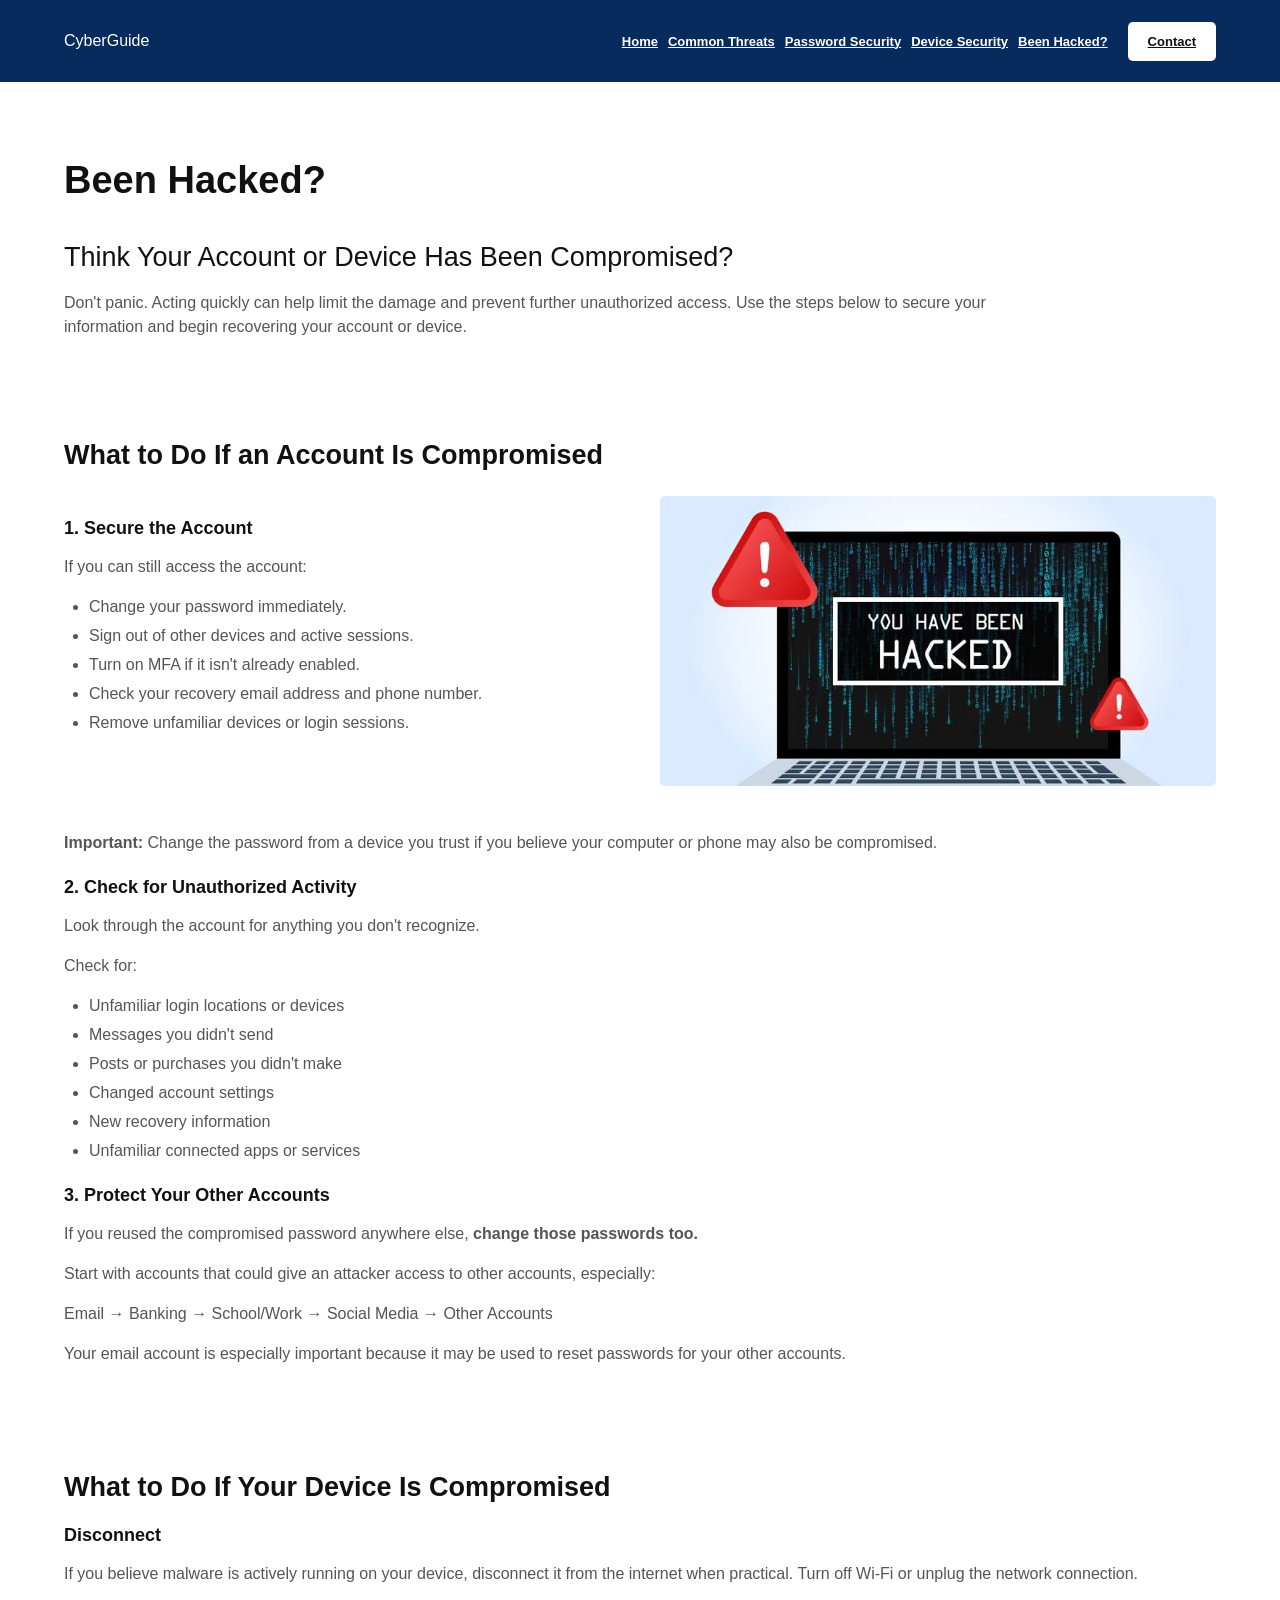
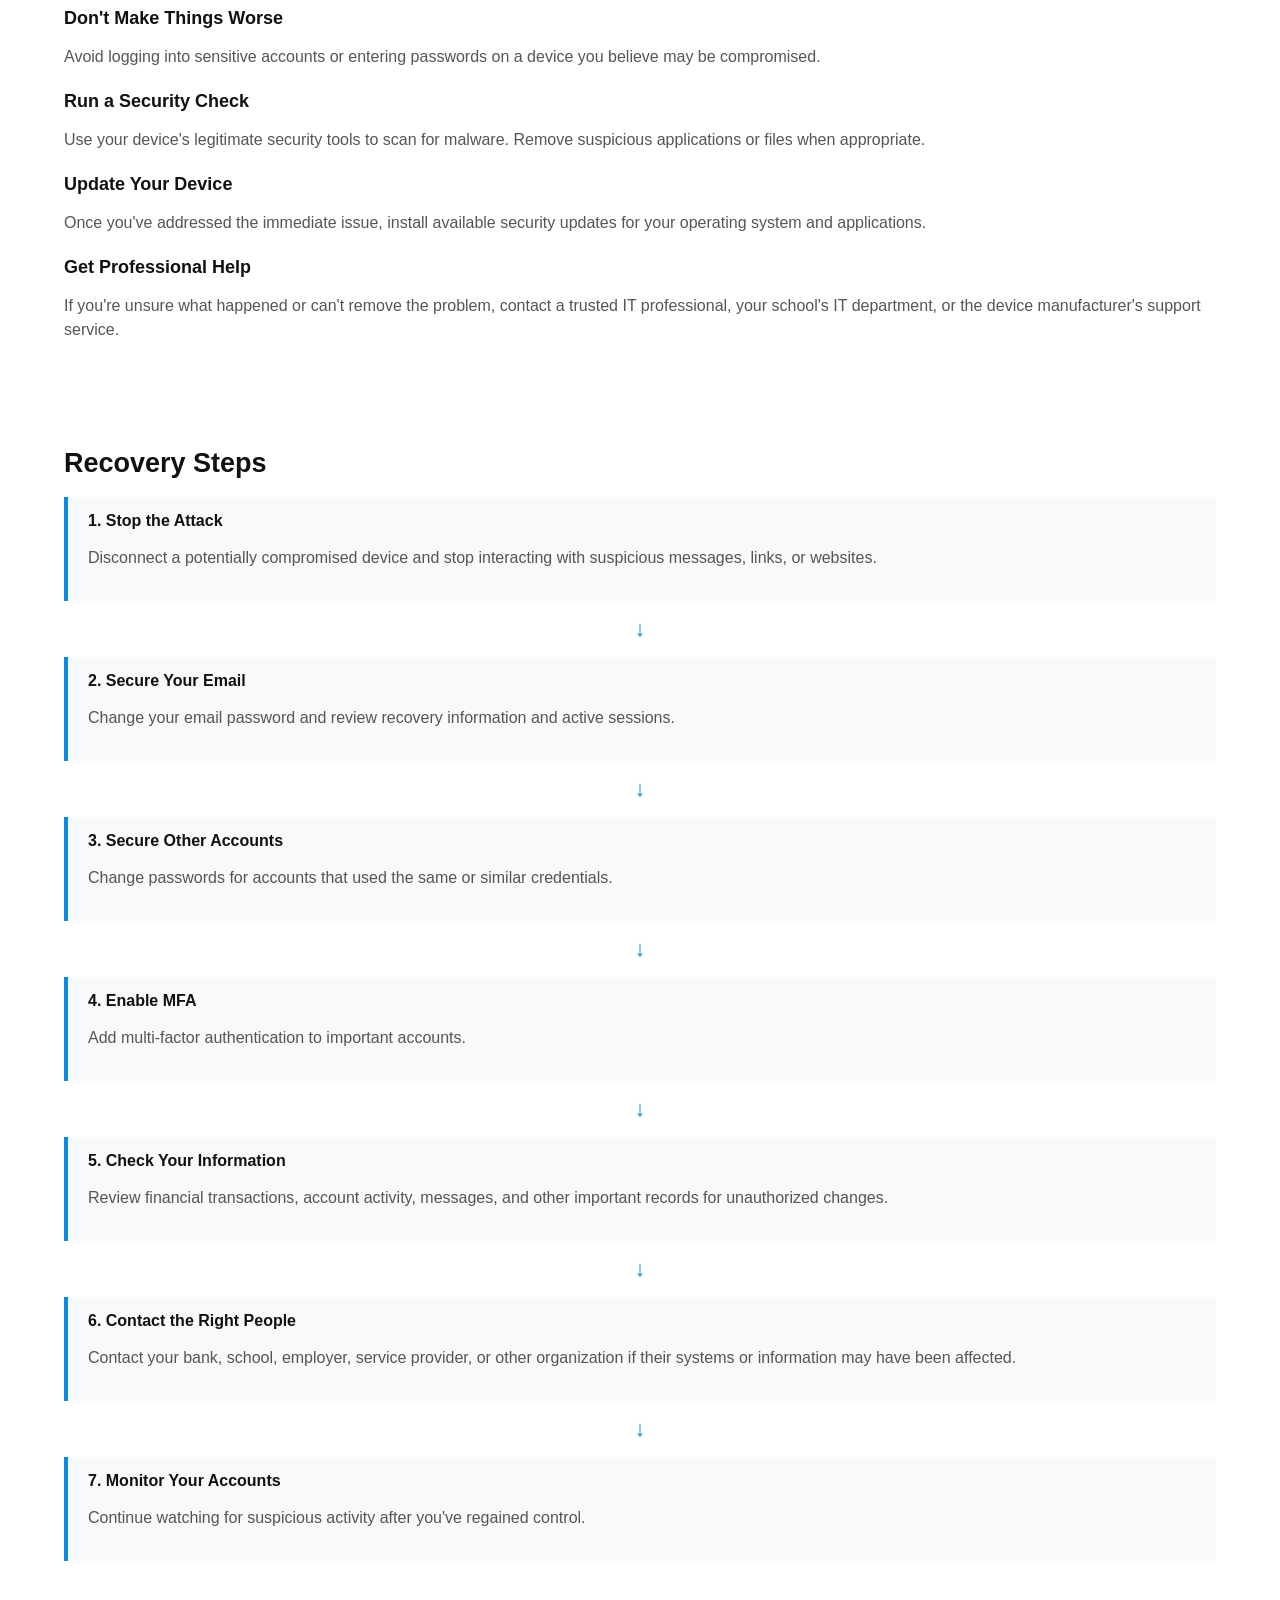
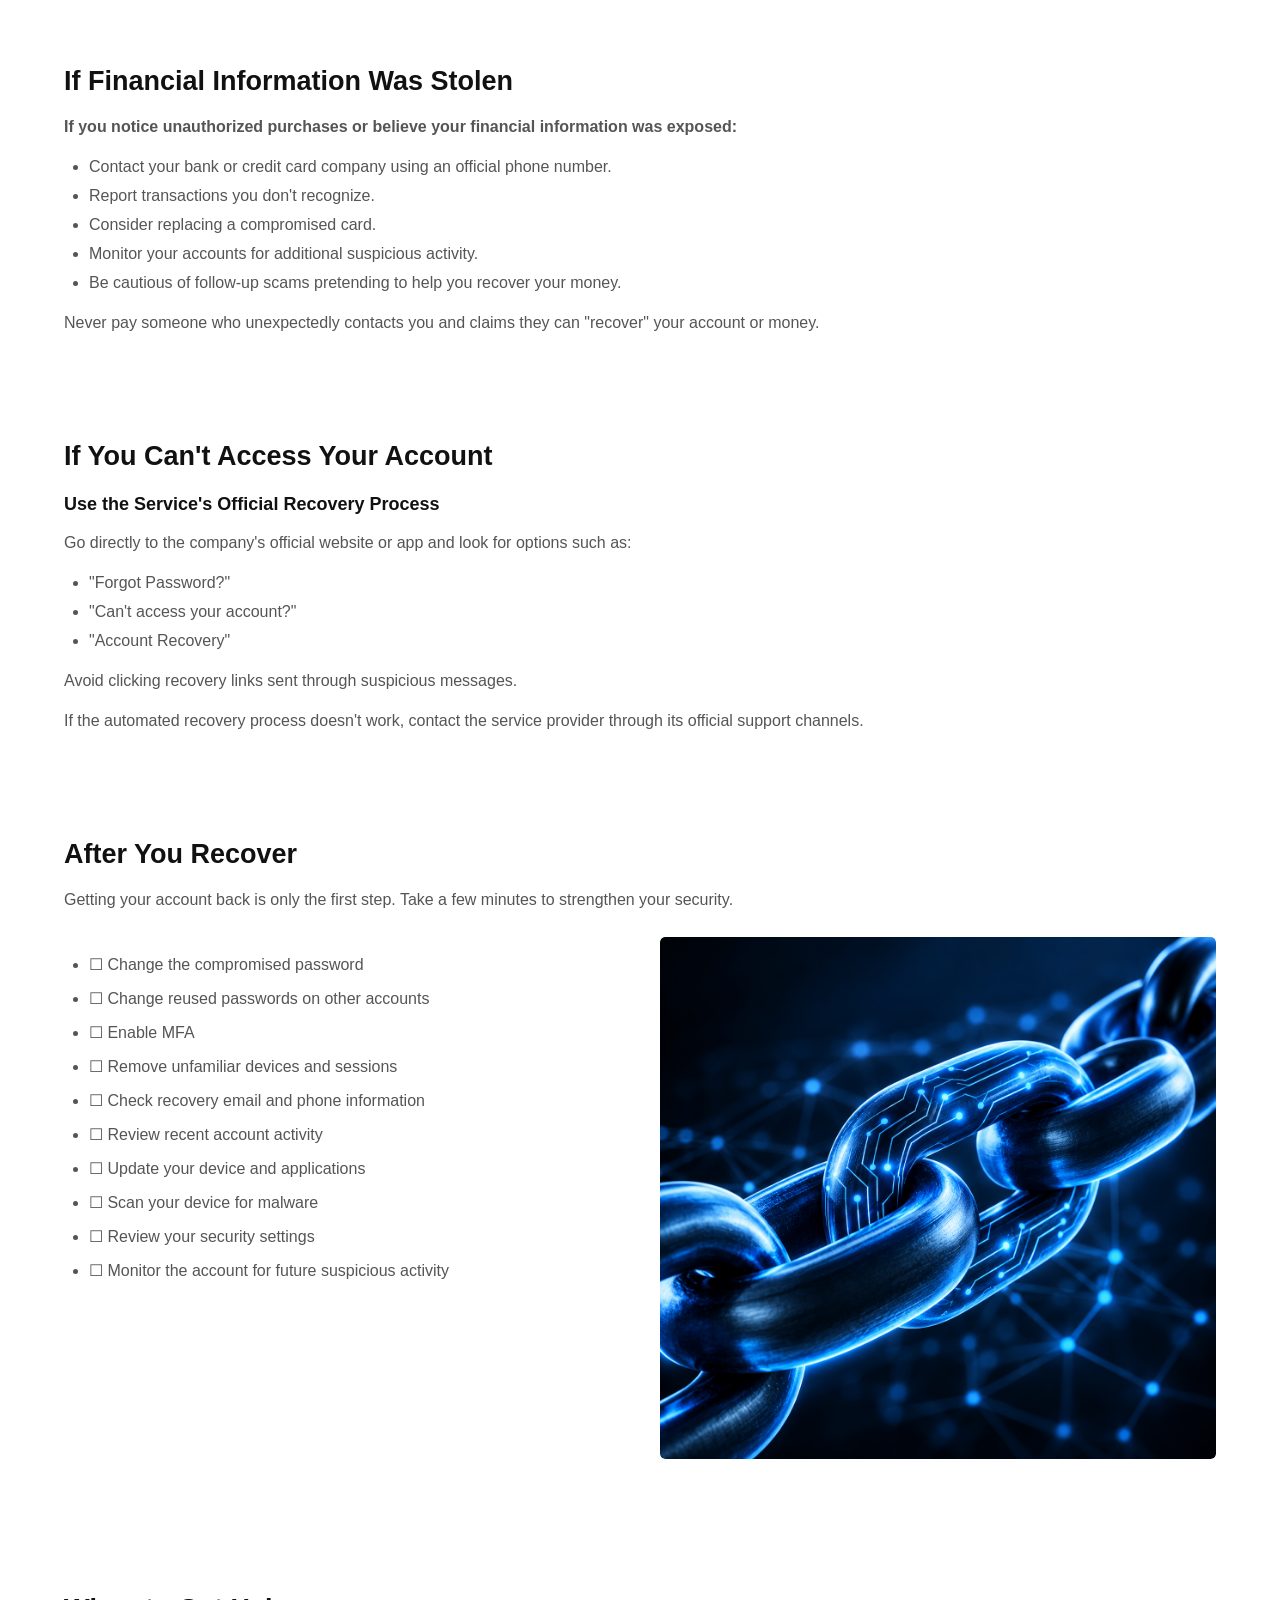
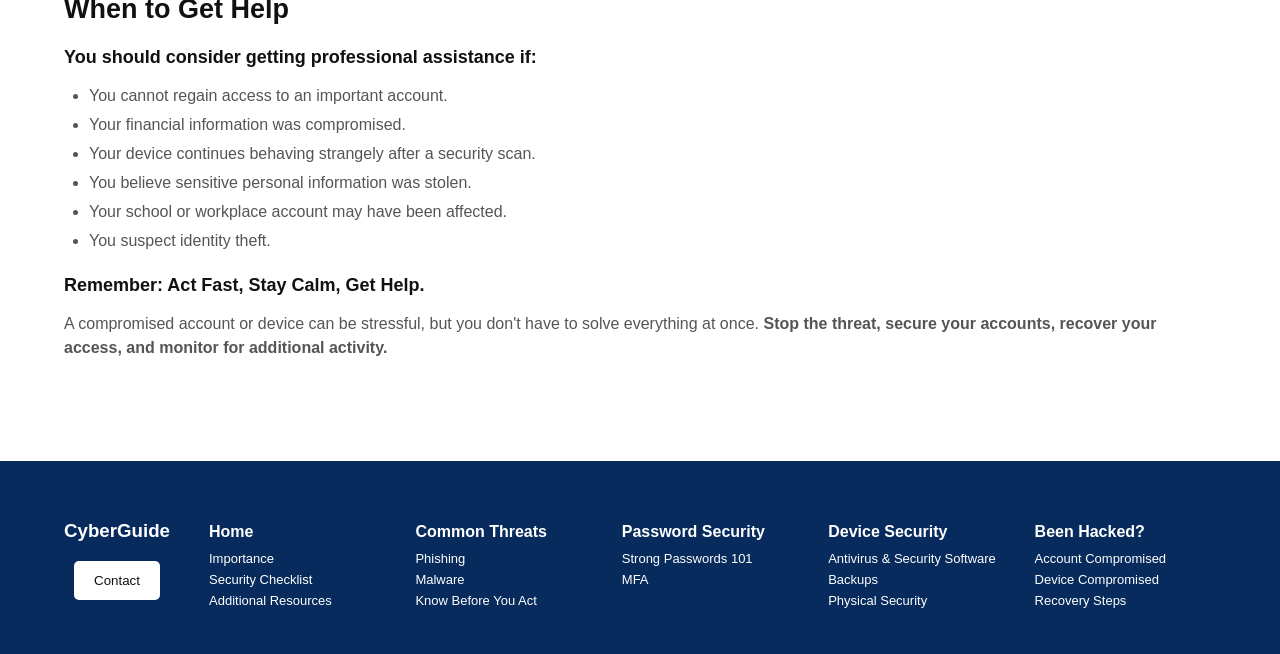
==== been-hacked.html @ 2761c47e "Add files via upload" ====
<!DOCTYPE html>
<html lang="en">

<head>
    <meta charset="UTF-8">
    <meta name="viewport" content="width=device-width, initial-scale=1.0">
    <title>CyberGuide | Been Hacked?</title>

    <!-- EXTERNAL CSS -->
    <link rel="stylesheet" href="styles.css">

    <!-- INTERNAL CSS -->
    <style>
        .importance {
            padding: 20px 5% 50px;
        }

        .importance-intro {
            max-width: 800px;
            line-height: 1.5;
        }
    </style>
</head>

<body>

    <header class="navbar">

        <div class="logo">
            CyberGuide
        </div>

        <nav class="nav-links">
            <a href="index.html">Home</a>
            <a href="common-threats.html">Common Threats</a>
            <a href="password-security.html">Password Security</a>
            <a href="device-security.html">Device Security</a>
            <a href="been-hacked.html">Been Hacked?</a>

            <!-- INLINE CSS -->
            <button class="contact-button"
                    style="font-size: 13px;">
                    <a href="contact.html">Contact</a>
            </button>
        </nav>

    </header>


    <!-- MAIN CONTENT -->
    <main class="content">

        <section class="page-header">

            <h1>Been Hacked?</h1>

            <h2>Think Your Account or Device Has Been Compromised?</h2>

            <p>
                Don't panic. Acting quickly can help limit the damage and
                prevent further unauthorized access. Use the steps below to
                secure your information and begin recovering your account
                or device.
            </p>

        </section>


        <!-- ACCOUNT COMPROMISED -->

        <section class="hack-section">

            <h2>
                What to Do If an Account Is Compromised
            </h2>

            <div class="info-grid">

                <div>

                    <h3>1. Secure the Account</h3>

                    <p>
                        If you can still access the account:
                    </p>

                    <ul>
                        <li>Change your password immediately.</li>
                        <li>Sign out of other devices and active sessions.</li>
                        <li>Turn on MFA if it isn't already enabled.</li>
                        <li>Check your recovery email address and phone number.</li>
                        <li>Remove unfamiliar devices or login sessions.</li>
                    </ul>

                </div>

                <div>
                    <div class="hack-visual">
                        <img
                        src="images/beenhacked.jpeg"
                        alt="You have been hacked"
                        >
                    </div>
                </div>

            </div>

            <p>
                <strong>Important:</strong>
                Change the password from a device you trust if you believe
                your computer or phone may also be compromised.
            </p>


            <h3>2. Check for Unauthorized Activity</h3>

            <p>
                Look through the account for anything you don't recognize.
            </p>

            <p>Check for:</p>

            <ul>
                <li>Unfamiliar login locations or devices</li>
                <li>Messages you didn't send</li>
                <li>Posts or purchases you didn't make</li>
                <li>Changed account settings</li>
                <li>New recovery information</li>
                <li>Unfamiliar connected apps or services</li>
            </ul>


            <h3>3. Protect Your Other Accounts</h3>

            <p>
                If you reused the compromised password anywhere else,
                <strong>change those passwords too.</strong>
            </p>

            <p>
                Start with accounts that could give an attacker access
                to other accounts, especially:
            </p>

            <p>
                Email → Banking → School/Work → Social Media → Other Accounts
            </p>

            <p>
                Your email account is especially important because it
                may be used to reset passwords for your other accounts.
            </p>

        </section>


        <!-- DEVICE COMPROMISED -->

        <section class="hack-section">

            <h2>
                What to Do If Your Device Is Compromised
            </h2>

            <h3>Disconnect</h3>

            <p>
                If you believe malware is actively running on your device,
                disconnect it from the internet when practical. Turn off
                Wi-Fi or unplug the network connection.
            </p>

            <h3>Don't Make Things Worse</h3>

            <p>
                Avoid logging into sensitive accounts or entering passwords
                on a device you believe may be compromised.
            </p>

            <h3>Run a Security Check</h3>

            <p>
                Use your device's legitimate security tools to scan for
                malware. Remove suspicious applications or files when
                appropriate.
            </p>

            <h3>Update Your Device</h3>

            <p>
                Once you've addressed the immediate issue, install
                available security updates for your operating system
                and applications.
            </p>

            <h3>Get Professional Help</h3>

            <p>
                If you're unsure what happened or can't remove the
                problem, contact a trusted IT professional, your school's
                IT department, or the device manufacturer's support service.
            </p>

        </section>


        <!-- RECOVERY -->

        <section class="hack-section">

            <h2>Recovery Steps</h2>

            <div class="recovery-step">
                <strong>1. Stop the Attack</strong>
                <p>
                    Disconnect a potentially compromised device and stop
                    interacting with suspicious messages, links, or websites.
                </p>
            </div>

            <div class="recovery-arrow">↓</div>

            <div class="recovery-step">
                <strong>2. Secure Your Email</strong>
                <p>
                    Change your email password and review recovery
                    information and active sessions.
                </p>
            </div>

            <div class="recovery-arrow">↓</div>

            <div class="recovery-step">
                <strong>3. Secure Other Accounts</strong>
                <p>
                    Change passwords for accounts that used the same
                    or similar credentials.
                </p>
            </div>

            <div class="recovery-arrow">↓</div>

            <div class="recovery-step">
                <strong>4. Enable MFA</strong>
                <p>
                    Add multi-factor authentication to important accounts.
                </p>
            </div>

            <div class="recovery-arrow">↓</div>

            <div class="recovery-step">
                <strong>5. Check Your Information</strong>
                <p>
                    Review financial transactions, account activity,
                    messages, and other important records for unauthorized changes.
                </p>
            </div>

            <div class="recovery-arrow">↓</div>

            <div class="recovery-step">
                <strong>6. Contact the Right People</strong>
                <p>
                    Contact your bank, school, employer, service provider,
                    or other organization if their systems or information
                    may have been affected.
                </p>
            </div>

            <div class="recovery-arrow">↓</div>

            <div class="recovery-step">
                <strong>7. Monitor Your Accounts</strong>
                <p>
                    Continue watching for suspicious activity after
                    you've regained control.
                </p>
            </div>

        </section>


        <!-- FINANCIAL INFORMATION -->

        <section class="hack-section">

            <h2>
                If Financial Information Was Stolen
            </h2>

            <p>
                <strong>
                    If you notice unauthorized purchases or believe
                    your financial information was exposed:
                </strong>
            </p>

            <ul>
                <li>Contact your bank or credit card company using an official phone number.</li>
                <li>Report transactions you don't recognize.</li>
                <li>Consider replacing a compromised card.</li>
                <li>Monitor your accounts for additional suspicious activity.</li>
                <li>Be cautious of follow-up scams pretending to help you recover your money.</li>
            </ul>

            <p>
                Never pay someone who unexpectedly contacts you and claims
                they can "recover" your account or money.
            </p>

        </section>


        <!-- ACCOUNT ACCESS -->

        <section class="hack-section">

            <h2>
                If You Can't Access Your Account
            </h2>

            <h3>Use the Service's Official Recovery Process</h3>

            <p>
                Go directly to the company's official website or app
                and look for options such as:
            </p>

            <ul>
                <li>"Forgot Password?"</li>
                <li>"Can't access your account?"</li>
                <li>"Account Recovery"</li>
            </ul>

            <p>
                Avoid clicking recovery links sent through suspicious messages.
            </p>

            <p>
                If the automated recovery process doesn't work, contact
                the service provider through its official support channels.
            </p>

        </section>


        <!-- AFTER RECOVERY -->

        <section class="hack-section">

            <h2>After You Recover</h2>

            <p>
                Getting your account back is only the first step.
                Take a few minutes to strengthen your security.
            </p>

            <div class="info-grid">

                <div>

                    <ul class="checklist">
                        <li>☐ Change the compromised password</li>
                        <li>☐ Change reused passwords on other accounts</li>
                        <li>☐ Enable MFA</li>
                        <li>☐ Remove unfamiliar devices and sessions</li>
                        <li>☐ Check recovery email and phone information</li>
                        <li>☐ Review recent account activity</li>
                        <li>☐ Update your device and applications</li>
                        <li>☐ Scan your device for malware</li>
                        <li>☐ Review your security settings</li>
                        <li>☐ Monitor the account for future suspicious activity</li>
                    </ul>

                </div>

                <div>

                    <div class="cyber-image">
                        <img
                        src="images/chains.png"
                        alt="You have been hacked"
                        >
                    </div>

                </div>

            </div>

        </section>


        <!-- WHEN TO GET HELP -->

        <section class="hack-section">

            <h2>When to Get Help</h2>

            <h3>
                You should consider getting professional assistance if:
            </h3>

            <ul>
                <li>You cannot regain access to an important account.</li>
                <li>Your financial information was compromised.</li>
                <li>Your device continues behaving strangely after a security scan.</li>
                <li>You believe sensitive personal information was stolen.</li>
                <li>Your school or workplace account may have been affected.</li>
                <li>You suspect identity theft.</li>
            </ul>

            <h3>
                Remember: Act Fast, Stay Calm, Get Help.
            </h3>

            <p>
                A compromised account or device can be stressful, but
                you don't have to solve everything at once.
                <strong>Stop the threat, secure your accounts, recover
                your access, and monitor for additional activity.</strong>
            </p>

        </section>

    </main>


    <!-- FOOTER -->

    <footer>

        <div class="footer-content">

            <div class="footer-column">
                <h3>CyberGuide</h3>

                <button class="contact-button">
                    Contact
                </button>
            </div>


            <div class="footer-column">
                <h4>Home</h4>
                <a href="index.html">Importance</a>
                <a href="index.html">Security Checklist</a>
                <a href="index.html">Additional Resources</a>
            </div>


            <div class="footer-column">
                <h4>Common Threats</h4>
                <a href="common-threats.html">Phishing</a>
                <a href="common-threats.html">Malware</a>
                <a href="common-threats.html">Know Before You Act</a>
            </div>


            <div class="footer-column">
                <h4>Password Security</h4>
                <a href="password-security.html">Strong Passwords 101</a>
                <a href="password-security.html">MFA</a>
            </div>


            <div class="footer-column">
                <h4>Device Security</h4>
                <a href="device-security.html">Antivirus &amp; Security Software</a>
                <a href="device-security.html">Backups</a>
                <a href="device-security.html">Physical Security</a>
            </div>


            <div class="footer-column">
                <h4>Been Hacked?</h4>
                <a href="been-hacked.html">Account Compromised</a>
                <a href="been-hacked.html">Device Compromised</a>
                <a href="been-hacked.html">Recovery Steps</a>
            </div>

        </div>

    </footer>

</body>
</html>
---- styles.css ----
/* =========================
   GENERAL STYLES
========================= */

* {
    box-sizing: border-box;
}

body {
    margin: 0;
    font-family: Arial, Helvetica, sans-serif;
    color: #111;
    background-color: #ffffff;
}

a {
    color: inherit;
}

.container {
    width: 90%;
    max-width: 1200px;
    margin: auto;
}

/* =========================
   NAVIGATION
========================= */

.navbar {
    background-color: #062b5c;
    color: white;
    height: 82px;
    display: flex;
    align-items: center;
    padding: 0 5%;
}

.logo {
    font-size: 16px;
    margin-right: auto;
}

.nav-links {
    display: flex;
    align-items: center;
    gap: 10px;
}

.nav-links a {
    font-size: 13px;
    font-weight: bold;
    text-decoration: underline;
}

.contact-button {
    background-color: white;
    color: #111;
    border: none;
    border-radius: 5px;
    padding: 12px 20px;
    margin-left: 10px;
    cursor: pointer;
}


/* ==================================================
   HOME PAGE
================================================== */

.hero {
    text-align: center;
    padding: 55px 20px 40px;
}

.hero h1 {
    font-size: 50px;
    margin: 0 0 5px;
}

.hero h2 {
    font-size: 30px;
    font-weight: normal;
    margin: 0 0 15px;
}

.hero p {
    font-size: 17px;
    max-width: 650px;
    margin: auto;
    line-height: 1.5;
}

.hero-image {
    width: 100%;
    max-width: 1050px;
    height: 430px;
    object-fit: cover;
    border-radius: 5px;
    margin-top: 45px;
}


/* =========================
   HOME PAGE CARDS
========================= */

.section-title {
    font-size: 30px;
    margin-bottom: 30px;
}

.card-container {
    display: grid;
    grid-template-columns: repeat(3, 1fr);
    gap: 35px;
}

.card img {
    width: 100%;
    height: 170px;
    object-fit: cover;
    border-radius: 4px;
}

.card h3 {
    font-size: 17px;
    margin-bottom: 8px;
}

.card p {
    color: #555;
    line-height: 1.5;
    font-size: 15px;
}


/* =========================
   HOME PAGE CHECKLIST
========================= */

.checklist-section {
    display: flex;
    justify-content: space-between;
    align-items: center;
    padding: 70px 5%;
}

.checklist-content {
    width: 55%;
}

.checklist-image {
    width: 30%;
    max-width: 300px;
}

.checklist-section li {
    margin-bottom: 8px;
    color: #555;
}


/* =========================
   HOME PAGE RESOURCES
========================= */

.resources {
    padding: 50px 5%;
}

.resource-container {
    display: grid;
    grid-template-columns: 1fr 1fr;
    gap: 30px;
}

.resource img {
    width: 100%;
    border-radius: 5px;
}

.resource h3 {
    margin-bottom: 8px;
}

.resource p {
    color: #555;
    line-height: 1.5;
}

.resource-button {
    display: inline-block;
    background-color: #000;
    color: white;
    text-decoration: none;
    padding: 12px 20px;
    border-radius: 4px;
    margin-top: 15px;
}


/* ==================================================
   COMMON THREATS
   This is the general style used as the model
   for the other content pages.
================================================== */

.page-header {
    padding: 45px 0 20px;
}

.page-header h1 {
    font-size: 38px;
    margin-bottom: 5px;
}

.page-header h2 {
    font-size: 22px;
    font-weight: normal;
    margin-top: 0;
}

.page-header p {
    max-width: 950px;
    color: #555;
    line-height: 1.5;
}

.threat-section {
    padding: 25px 0;
}

.threat-section h2 {
    font-size: 27px;
}

.threat-content {
    display: flex;
    justify-content: space-between;
    gap: 50px;
}

.threat-text {
    width: 65%;
}

.threat-images {
    width: 28%;
}

.threat-images img {
    width: 100%;
    height: 135px;
    object-fit: cover;
    border-radius: 5px;
    margin-bottom: 10px;
}

.threat-text p {
    color: #555;
    line-height: 1.5;
}

.threat-text li {
    color: #555;
    margin-bottom: 5px;
}

/* Standalone content image (used when a section has one
   full-width image instead of a threat-images sidebar) */

.section-image {
    width: 100%;
    max-width: 100%;
    height: 250px;
    object-fit: cover;
    border-radius: 5px;
    margin: 15px 0;
}

/* Informational graphics (tables, charts) — never crop these,
   just scale them down and preserve the full image */

.section-diagram {
    width: 100%;
    max-width: 100%;
    height: auto;
    display: block;
    border: 1px solid #ddd;
    border-radius: 5px;
    margin: 15px 0;
}


/* =========================
   OTHER CONTENT PAGES
   Password Security
   Device Security
   Been Hacked
   Contact
========================= */

.content {
    width: auto;
    margin: 0;
    padding: 0 5%;
}

/* Page Titles */

.password-page-title,
.device-page-title,
.hacked-title,
.contact-title {
    font-size: 38px;
    margin: 45px 0 5px;
}

.subtitle {
    font-size: 22px;
    font-weight: normal;
    margin: 0 0 20px;
}

.intro {
    max-width: 950px;
    color: #555;
    line-height: 1.5;
    margin: 0 0 35px;
}


/* Main Section Headings */

.content > h2,
.content section > h2 {
    font-size: 27px;
    margin-top: 40px;
    margin-bottom: 18px;
}

.content h3 {
    font-size: 18px;
    margin-top: 22px;
    margin-bottom: 10px;
}

.content p {
    color: #555;
    line-height: 1.5;
}

.content ul,
.content ol {
    color: #555;
    line-height: 1.5;
    padding-left: 25px;
}

.content li {
    margin-bottom: 5px;
}


/* =========================
   PASSWORD SECURITY
========================= */

.password-examples {
    display: grid;
    grid-template-columns: 1fr 1fr;
    gap: 30px;
    margin: 25px 0 40px;
}

.password-box {
    border: 1px solid #ddd;
    border-radius: 5px;
    padding: 20px;
    display: flex;
    align-items: center;
    gap: 20px;
    background-color: #f8f8f8;
}

.lock-image {
    min-width: 100px;
    text-align: center;
}

.lock-image img {
    width: 110px;
    height: 110px;
    object-fit: cover;
    border-radius: 8px;
    display: block;
}

.example-text {
    line-height: 1.5;
    color: #555;
}

.bad {
    color: #c62828;
    font-weight: bold;
}

.good {
    color: #16803c;
    font-weight: bold;
}


/* Password Table */

.password-table {
    width: 100%;
    min-width: 900px;
    border-collapse: collapse;
    font-size: 13px;
    margin: 25px 0 45px;
}

.password-table th {
    background-color: #078ce5;
    color: white;
    padding: 12px 8px;
    text-align: center;
    border: 1px solid white;
}

.password-table td {
    padding: 10px 8px;
    text-align: center;
    border: 1px solid #ddd;
}

.password-table tbody tr:nth-child(even) {
    background-color: #f5f8fb;
}

.red-cell {
    background-color: #f8d7da;
}

.orange-cell {
    background-color: #ffe5b4;
}

.green-cell {
    background-color: #d9f2df;
}


/* Password Managers */

.password-manager-grid {
    display: grid;
    grid-template-columns: 1fr 1fr;
    gap: 40px;
    margin: 25px 0 45px;
}

.manager-feature {
    padding: 20px;
    background-color: #f7f9fb;
    border-radius: 5px;
}

.manager-feature h3 {
    margin-top: 0;
}


/* MFA */

.info-grid {
    display: grid;
    grid-template-columns: 1fr 1fr;
    gap: 40px;
    margin: 25px 0 45px;
}

.info-card {
    padding: 20px;
    border: 1px solid #ddd;
    border-radius: 5px;
    background-color: #fafafa;
}

.info-card h3:first-child {
    margin-top: 0;
}


/* Password Attacks */

.visual-grid {
    display: grid;
    grid-template-columns: 1fr 1fr;
    gap: 35px;
    margin: 25px 0 45px;
}

.visual-card {
    border: 1px solid #ddd;
    border-radius: 5px;
    overflow: hidden;
    background-color: white;
}

.visual-card img {
    width: 100%;
    height: 200px;
    object-fit: cover;
}

.visual-card-content {
    padding: 20px;
}

.visual-card-content h3:first-child {
    margin-top: 0;
}

.cyber-caption {
    background-color: #062b5c;
    color: white;
    padding: 12px 20px;
    font-weight: bold;
}


/* Password Checklist */

.password-checklist {
    background-color: #f7f9fb;
    border-left: 4px solid #078ce5;
    padding: 20px 25px;
    margin: 25px 0 45px;
}

.password-checklist ul {
    list-style: none;
    padding-left: 0;
}

.password-checklist li {
    margin-bottom: 10px;
}

/* Password cracking chart image */

.password-graph-image {
    width: 100%;
    max-width: 900px;
    height: auto;
    display: block;
    border: 1px solid #ddd;
    border-radius: 5px;
    margin: 25px 0 45px;
}


/* Final Message */

.password-final-message {
    border-left: 4px solid #078ce5;
    padding: 10px 0 10px 20px;
    margin: 30px 0 50px;
}


/* =========================
   DEVICE SECURITY
========================= */

.quick-tip {
    background-color: #f7f9fb;
    border-left: 4px solid #078ce5;
    padding: 15px 20px;
    margin: 25px 0 35px;
    color: #555;
}

.wifi-image {
    width: 100%;
    min-height: 180px;
    display: flex;
    align-items: center;
    justify-content: center;
    background-color: #f7f9fb;
    border-radius: 5px;
    color: #555;
    overflow: hidden;
}

.wifi-image img {
    width: 100%;
    height: 100%;
    object-fit: cover;
    border-radius: 5px;
}

.checklist {
    padding-left: 25px;
    color: #555;
}

.checklist li {
    margin-bottom: 10px;
}


/* =========================
   BEEN HACKED
========================= */

.hack-section {
    padding: 25px 0;
}

.hack-visual {
    width: 100%;
    min-height: 180px;
    display: flex;
    align-items: center;
    justify-content: center;
    background-color: #f7f9fb;
    border-radius: 5px;
    color: #555;
    overflow: hidden;
}

.hack-visual img {
    width: 100%;
    height: 100%;
    object-fit: cover;
    border-radius: 5px;
}

.recovery-step {
    border-left: 4px solid #078ce5;
    background-color: #f7f9fb;
    padding: 15px 20px;
    margin: 15px 0;
}

.recovery-arrow {
    text-align: center;
    color: #078ce5;
    font-size: 22px;
    margin: 5px 0;
}

.cyber-image {
    width: 100%;
    max-width: 100%;
    min-height: 180px;
    display: flex;
    align-items: center;
    justify-content: center;
    background-color: #f7f9fb;
    border-radius: 5px;
    overflow: hidden;
}

.cyber-image img {
    width: 100%;
    height: 100%;
    object-fit: cover;
    border-radius: 5px;
}


/* =========================
   CONTACT
========================= */

.contact-form {
    width: 100%;
}

.form-row {
    display: grid;
    grid-template-columns: 1fr 1fr;
    gap: 20px;
}

.form-group {
    display: flex;
    flex-direction: column;
    margin-bottom: 18px;
}

.form-group label {
    font-weight: bold;
    font-size: 14px;
    margin-bottom: 7px;
}

.form-group input,
.form-group select,
.form-group textarea {
    font-family: Arial, Helvetica, sans-serif;
    font-size: 14px;
    padding: 12px;
    border: 1px solid #ccc;
    border-radius: 4px;
}

.form-group textarea {
    min-height: 150px;
    resize: vertical;
}

.privacy-note {
    background-color: #f7f9fb;
    border-left: 4px solid #078ce5;
    padding: 15px 20px;
    margin: 20px 0;
    color: #555;
    font-size: 13px;
}

.submit-button {
    background-color: #062b5c;
    color: white;
    border: none;
    border-radius: 4px;
    padding: 12px 25px;
    cursor: pointer;
}

.contact-visual {
    width: 100%;
    min-height: 180px;
    display: flex;
    align-items: center;
    justify-content: center;
    background-color: #f7f9fb;
    border-radius: 5px;
    color: #555;
    overflow: hidden;
}

.contact-visual img {
    width: 100%;
    height: 100%;
    object-fit: cover;
    border-radius: 5px;
}


/* =========================
   MOBILE
========================= */

@media (max-width: 800px) {

    .content {
        padding: 0 5%;
    }

    .password-page-title,
    .device-page-title,
    .hacked-title,
    .contact-title {
        font-size: 32px;
    }

    .subtitle {
        font-size: 20px;
    }

    .password-examples,
    .password-manager-grid,
    .info-grid,
    .visual-grid {
        grid-template-columns: 1fr;
    }

    .password-box {
        flex-direction: column;
        text-align: center;
    }

    .password-table {
        display: block;
        overflow-x: auto;
    }

    .form-row {
        grid-template-columns: 1fr;
    }

}
/* ==================================================
   FOOTER
================================================== */

footer {
    background-color: #062b5c;
    color: white;
    padding: 40px 5%;
    margin-top: 60px;
}

.footer-content {
    display: grid;
    grid-template-columns: 120px repeat(5, 1fr);
    gap: 25px;
}

.footer-column h4 {
    margin-bottom: 10px;
}

.footer-column a {
    display: block;
    color: white;
    text-decoration: none;
    font-size: 13px;
    margin-bottom: 6px;
}
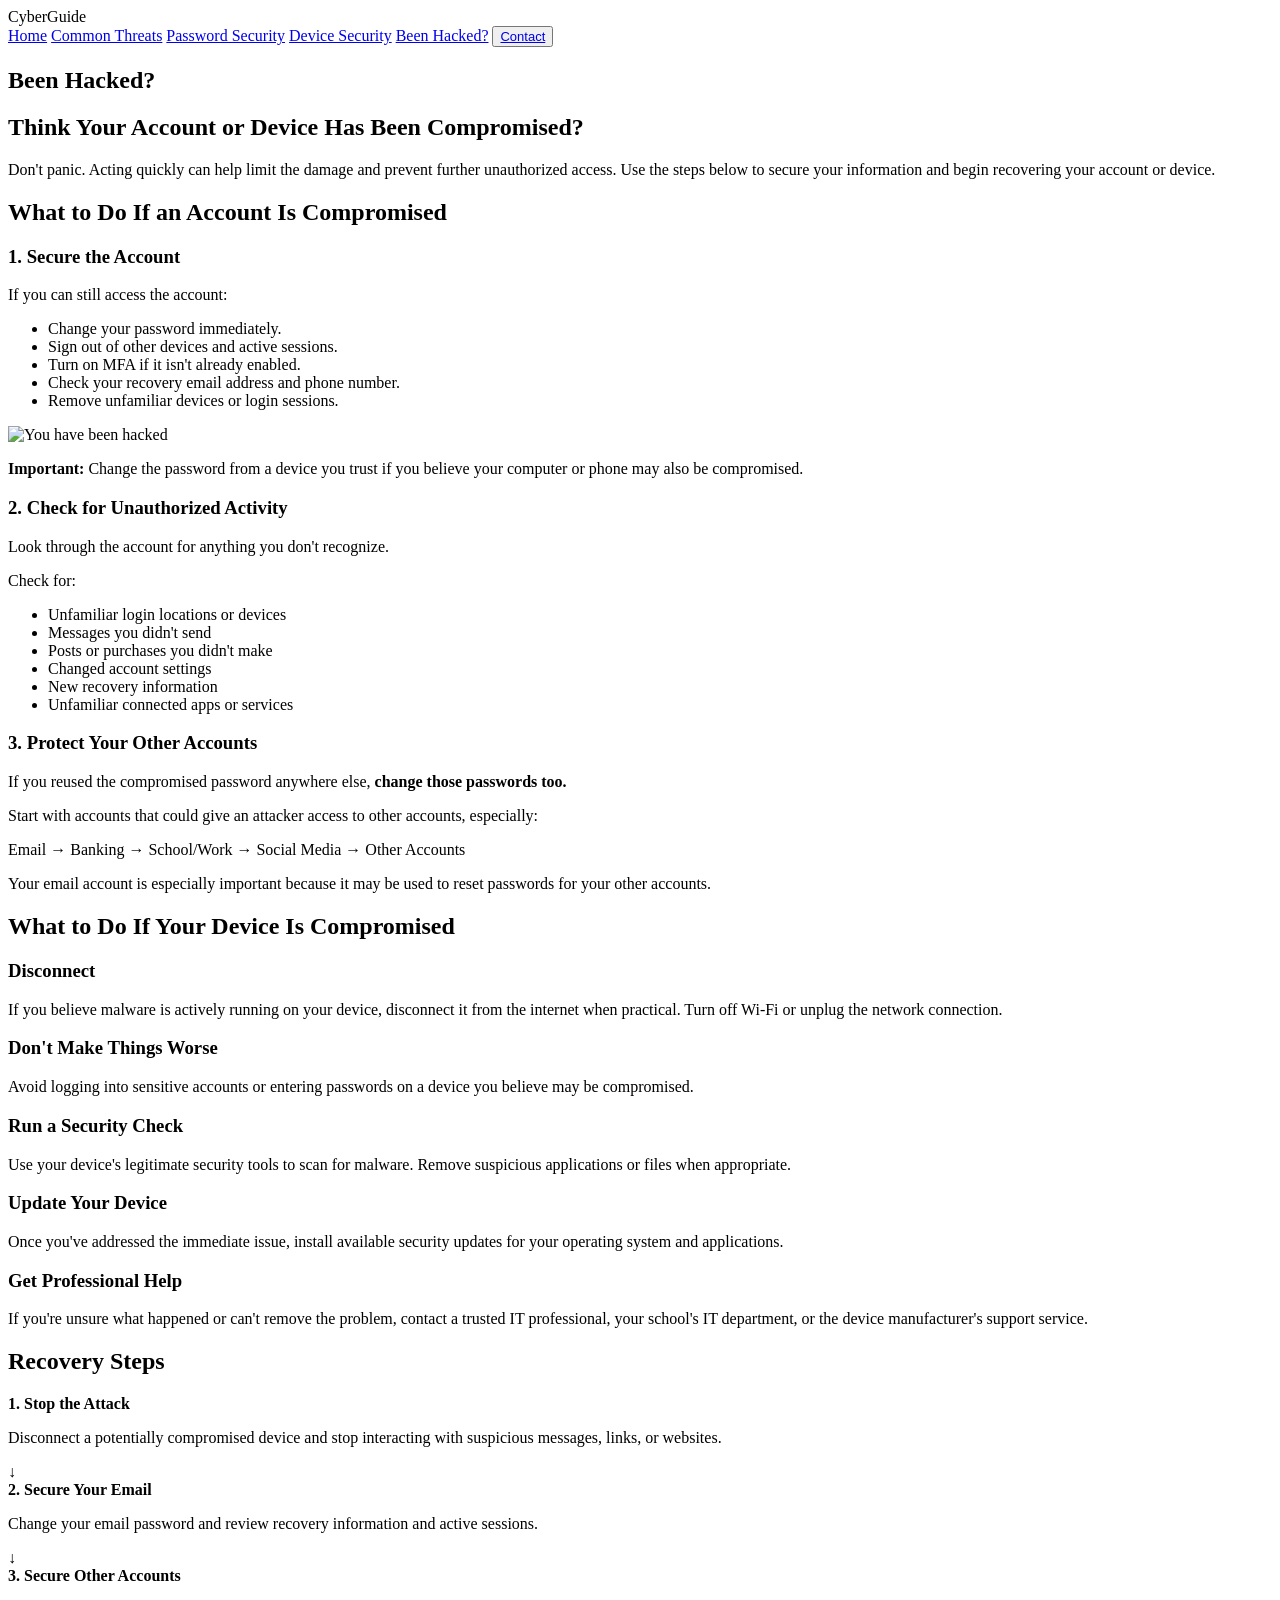
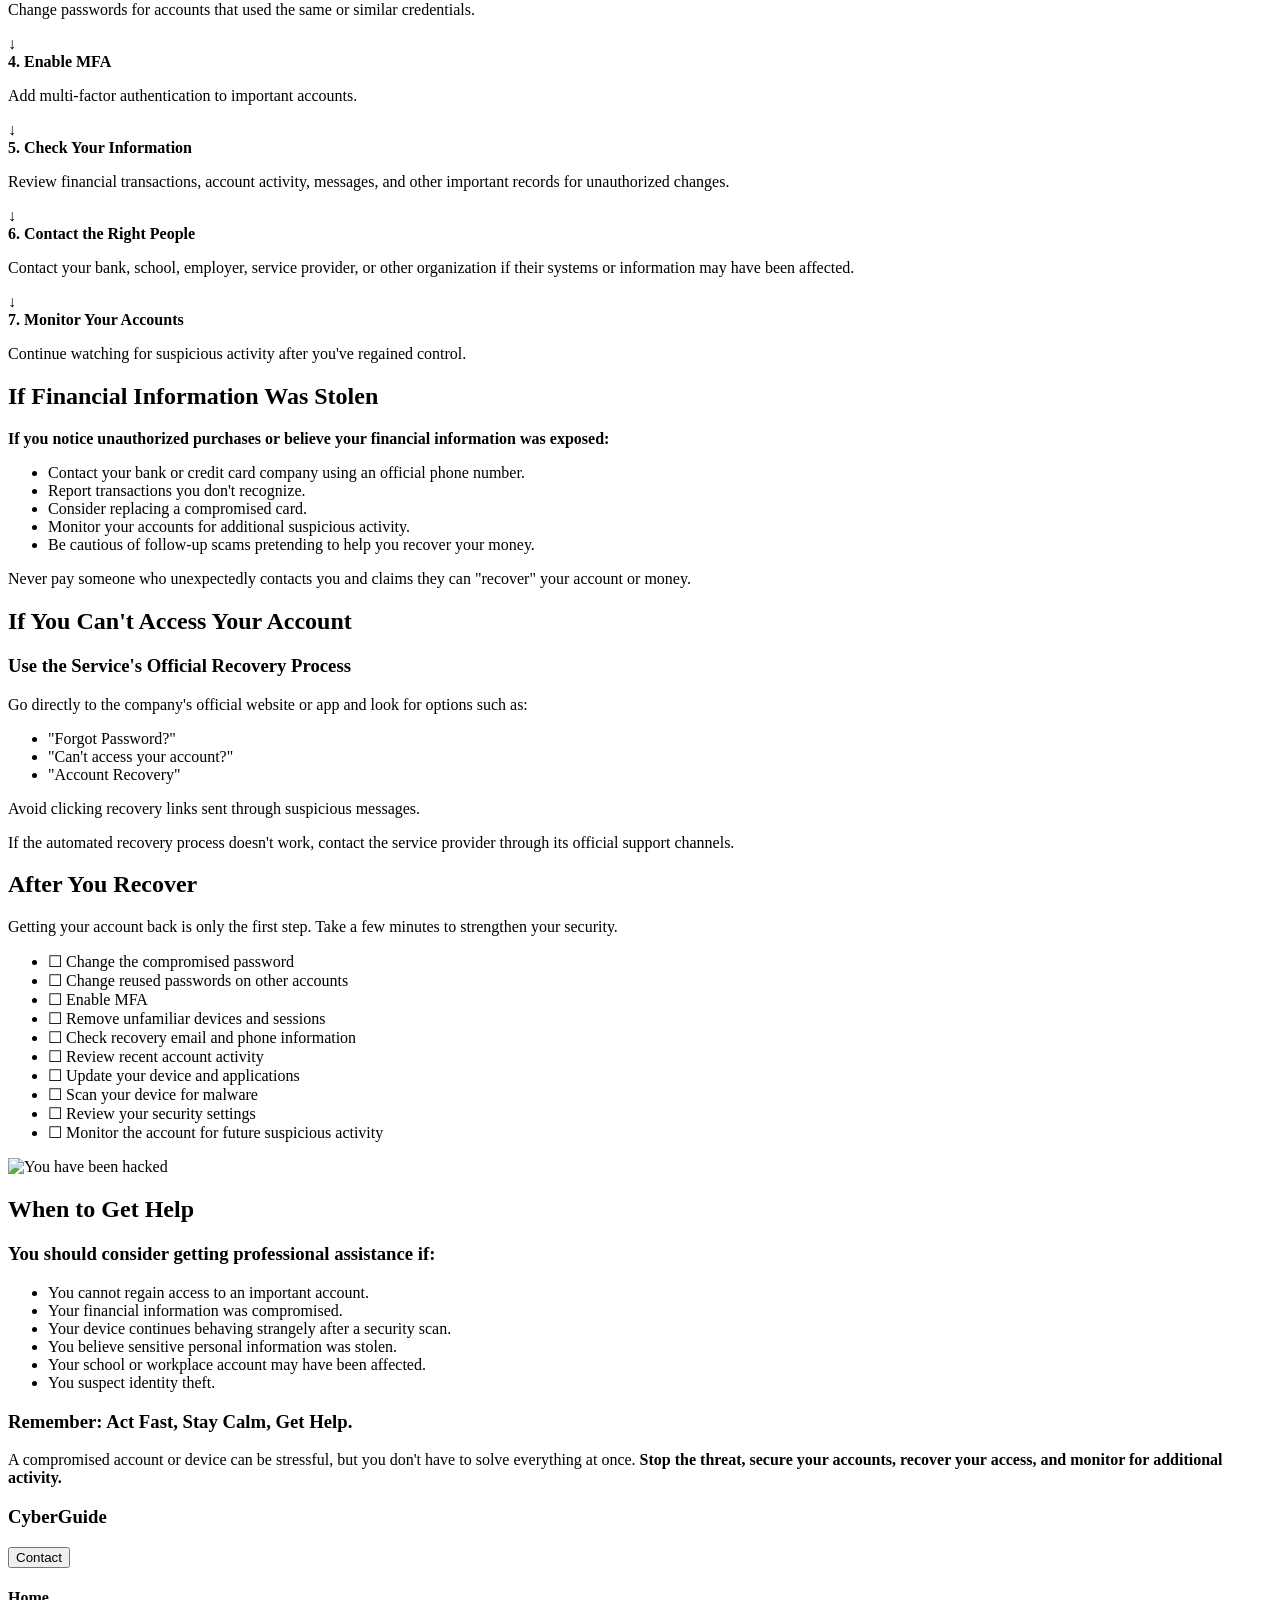
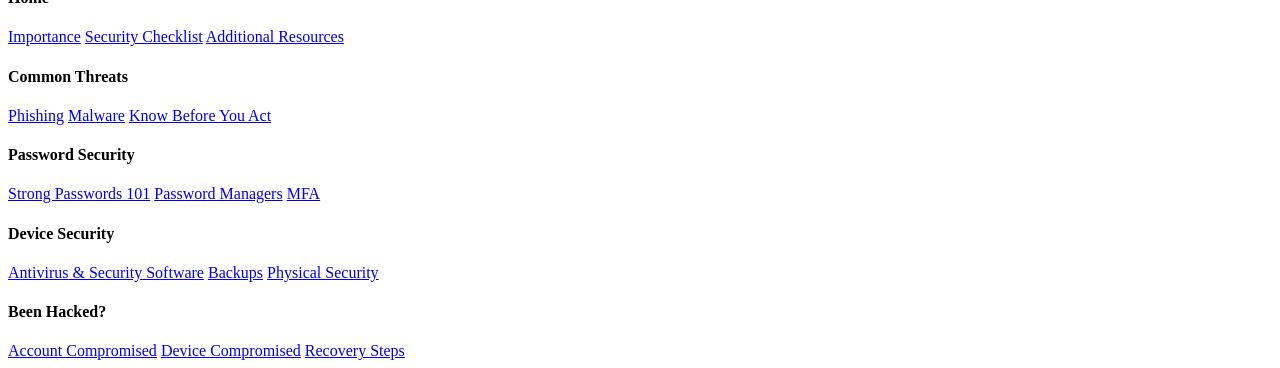
==== commit 29e7be59: "Update been-hacked.html" ====
--- a/been-hacked.html
+++ b/been-hacked.html
@@ -7,7 +7,7 @@
     <title>CyberGuide | Been Hacked?</title>
 
     <!-- EXTERNAL CSS -->
-    <link rel="stylesheet" href="styles.css">
+    <link rel="stylesheet" href="Styles.css">
 
     <!-- INTERNAL CSS -->
     <style>
@@ -31,16 +31,16 @@
         </div>
 
         <nav class="nav-links">
-            <a href="index.html">Home</a>
-            <a href="common-threats.html">Common Threats</a>
-            <a href="password-security.html">Password Security</a>
-            <a href="device-security.html">Device Security</a>
-            <a href="been-hacked.html">Been Hacked?</a>
+            <a href="Index.html">Home</a>
+            <a href="Common-threats.html">Common Threats</a>
+            <a href="Password-security.html">Password Security</a>
+            <a href="Device-security.html">Device Security</a>
+            <a href="Been-hacked.html">Been Hacked?</a>
 
             <!-- INLINE CSS -->
             <button class="contact-button"
                     style="font-size: 13px;">
-                    <a href="contact.html">Contact</a>
+                    <a href="Contact.html">Contact</a>
             </button>
         </nav>
 
@@ -97,7 +97,7 @@
                 <div>
                     <div class="hack-visual">
                         <img
-                        src="images/beenhacked.jpeg"
+                        src="Images/BeenHacked.jpeg"
                         alt="You have been hacked"
                         >
                     </div>
@@ -379,7 +379,7 @@
 
                     <div class="cyber-image">
                         <img
-                        src="images/chains.png"
+                        src="Images/Chains.png"
                         alt="You have been hacked"
                         >
                     </div>
@@ -443,40 +443,41 @@
 
             <div class="footer-column">
                 <h4>Home</h4>
-                <a href="index.html">Importance</a>
-                <a href="index.html">Security Checklist</a>
-                <a href="index.html">Additional Resources</a>
+                <a href="Index.html">Importance</a>
+                <a href="Index.html">Security Checklist</a>
+                <a href="Index.html">Additional Resources</a>
             </div>
 
 
             <div class="footer-column">
                 <h4>Common Threats</h4>
-                <a href="common-threats.html">Phishing</a>
-                <a href="common-threats.html">Malware</a>
-                <a href="common-threats.html">Know Before You Act</a>
+                <a href="Common-threats.html">Phishing</a>
+                <a href="Common-threats.html">Malware</a>
+                <a href="Common-threats.html">Know Before You Act</a>
             </div>
 
 
             <div class="footer-column">
                 <h4>Password Security</h4>
-                <a href="password-security.html">Strong Passwords 101</a>
-                <a href="password-security.html">MFA</a>
+                <a href="Password-security.html">Strong Passwords 101</a>
+                <a href="Password-security.html">Password Managers</a>
+                <a href="Password-security.html">MFA</a>
             </div>
 
 
             <div class="footer-column">
                 <h4>Device Security</h4>
-                <a href="device-security.html">Antivirus &amp; Security Software</a>
-                <a href="device-security.html">Backups</a>
-                <a href="device-security.html">Physical Security</a>
+                <a href="Device-security.html">Antivirus &amp; Security Software</a>
+                <a href="Device-security.html">Backups</a>
+                <a href="Device-security.html">Physical Security</a>
             </div>
 
 
             <div class="footer-column">
                 <h4>Been Hacked?</h4>
-                <a href="been-hacked.html">Account Compromised</a>
-                <a href="been-hacked.html">Device Compromised</a>
-                <a href="been-hacked.html">Recovery Steps</a>
+                <a href="Been-hacked.html">Account Compromised</a>
+                <a href="Been-hacked.html">Device Compromised</a>
+                <a href="Been-hacked.html">Recovery Steps</a>
             </div>
 
         </div>
@@ -484,4 +485,4 @@
     </footer>
 
 </body>
-</html>+</html>
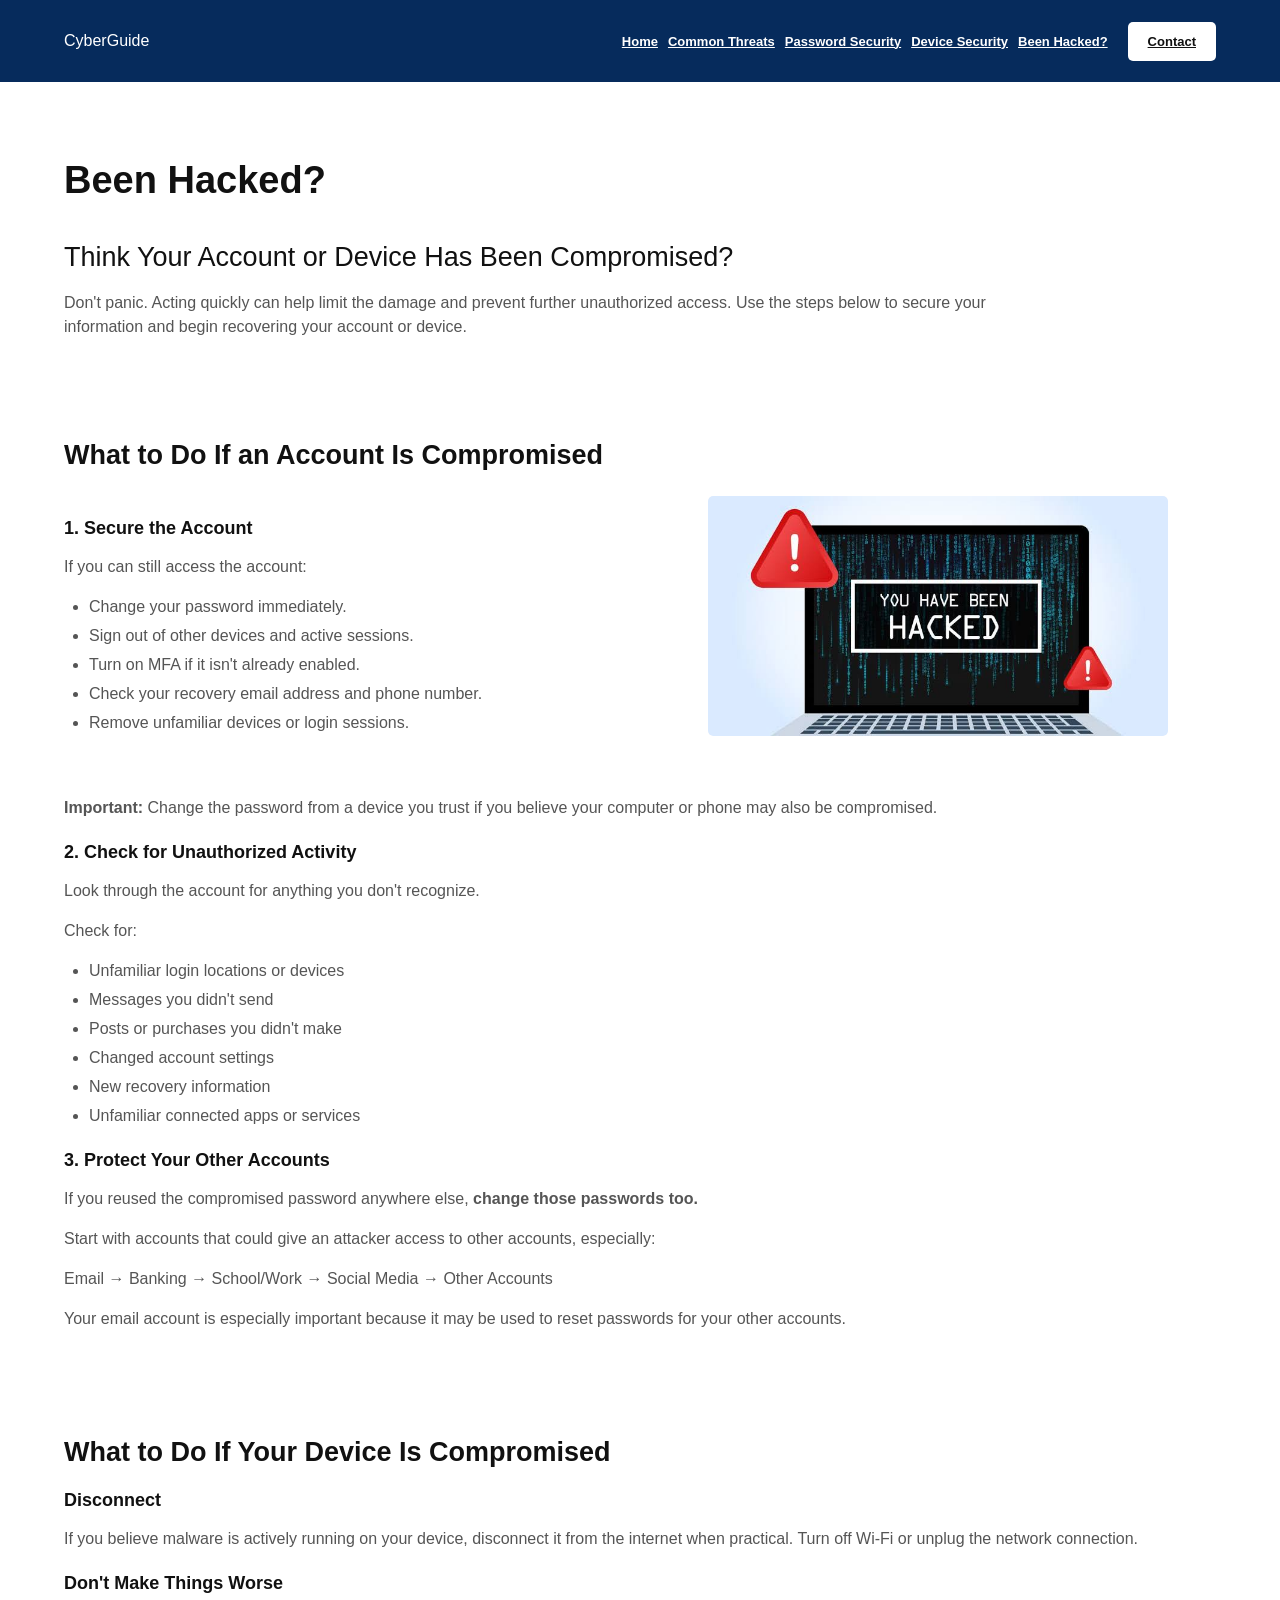
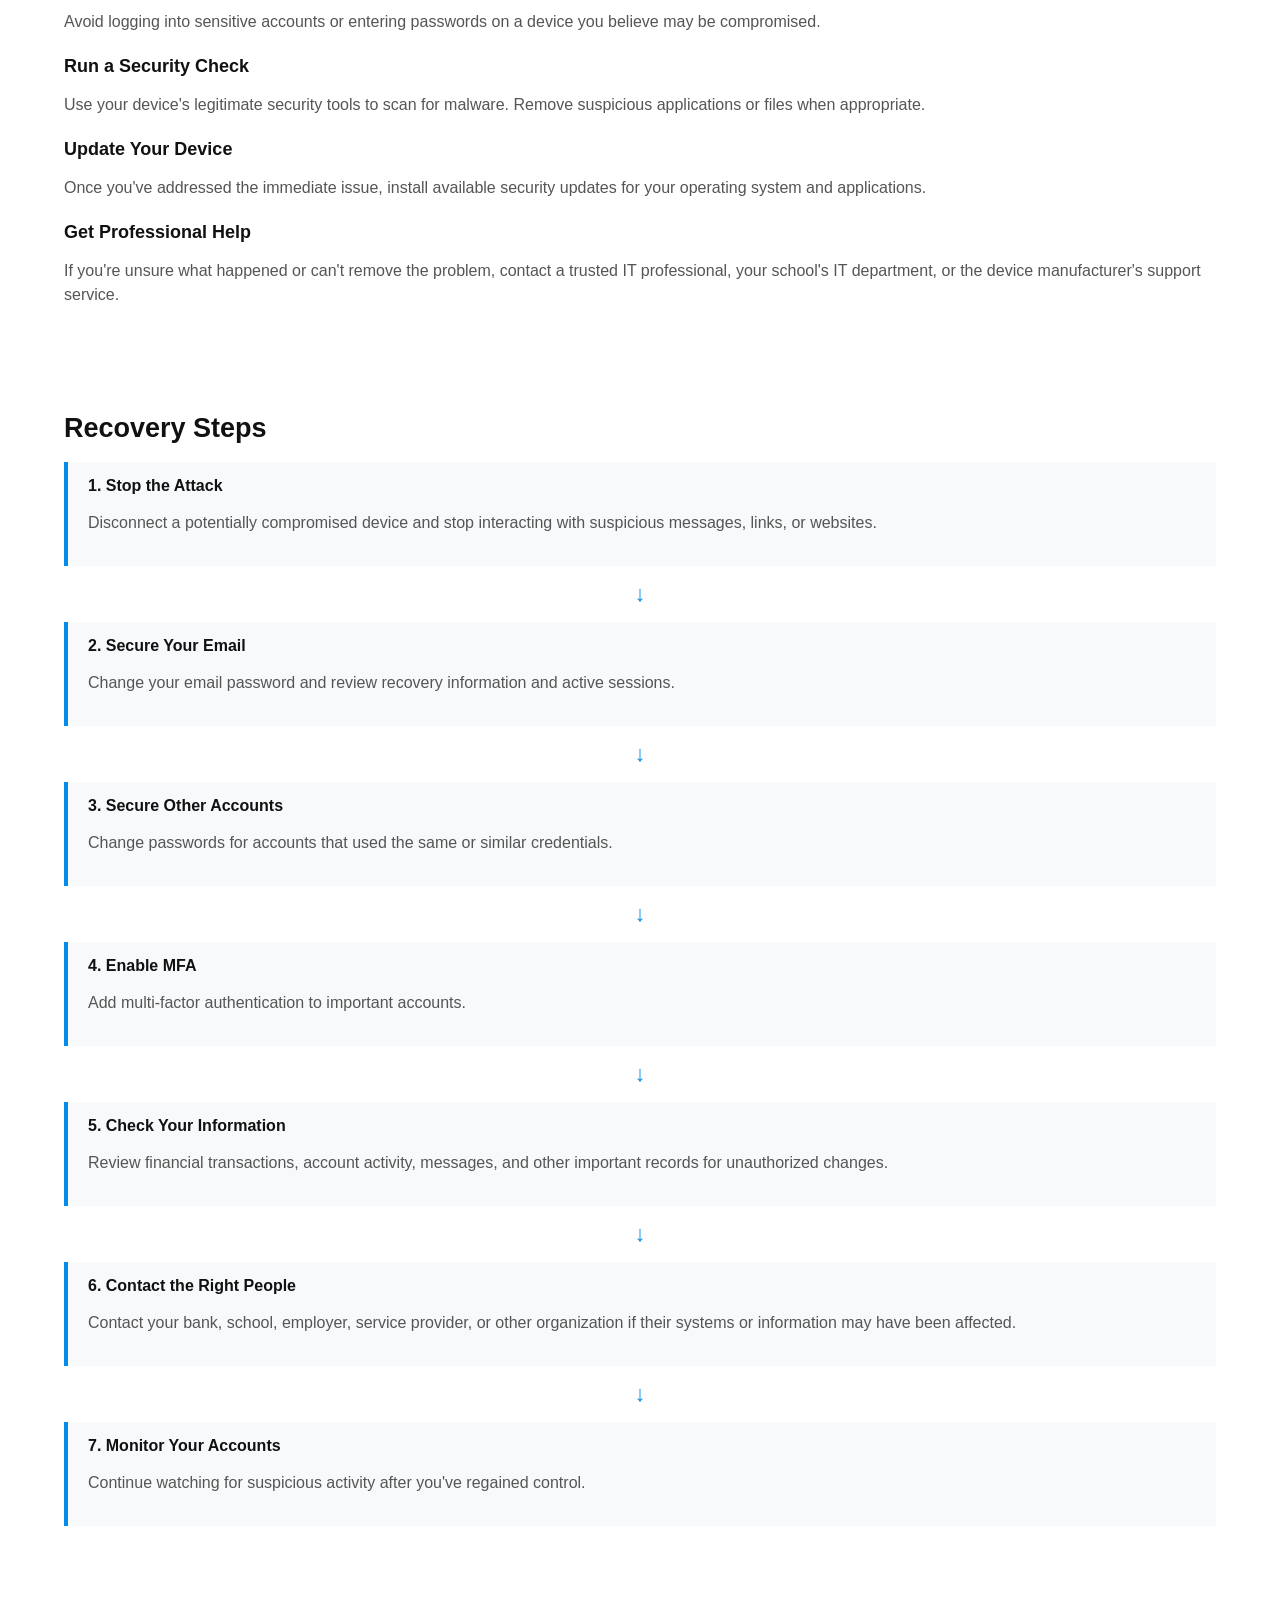
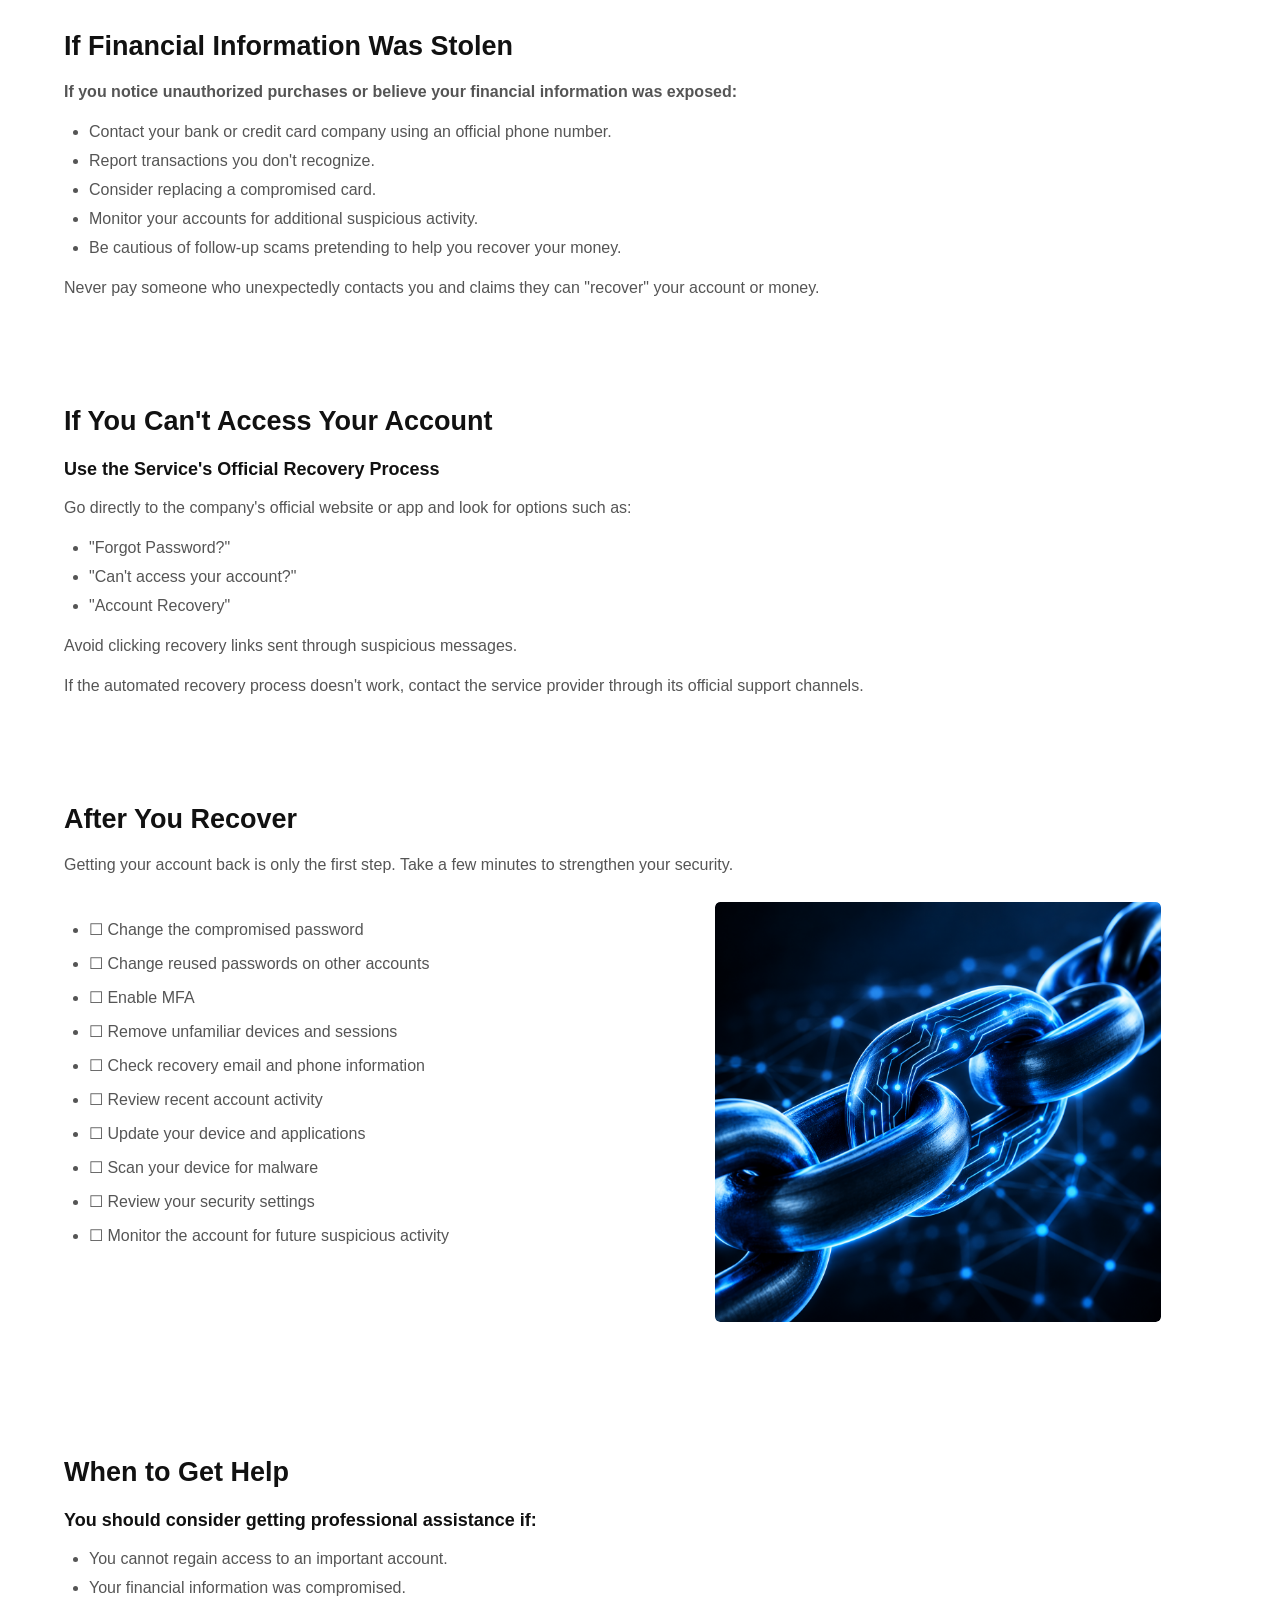
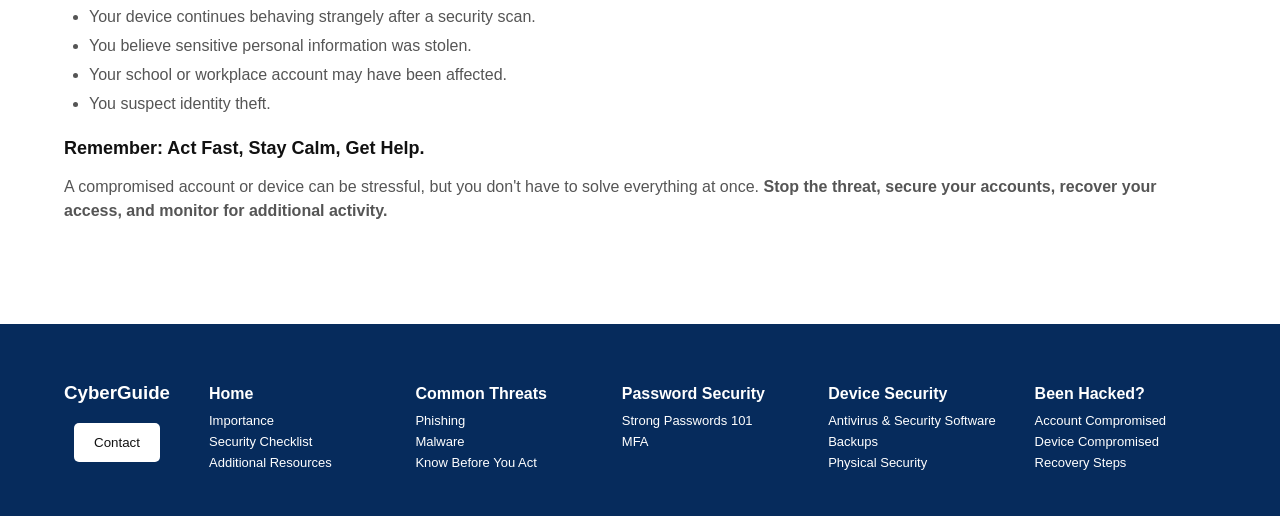
==== commit 46717b5a: "Update been-hacked.html" ====
--- a/been-hacked.html
+++ b/been-hacked.html
@@ -7,7 +7,7 @@
     <title>CyberGuide | Been Hacked?</title>
 
     <!-- EXTERNAL CSS -->
-    <link rel="stylesheet" href="Styles.css">
+    <link rel="stylesheet" href="styles.css">
 
     <!-- INTERNAL CSS -->
     <style>
@@ -31,16 +31,16 @@
         </div>
 
         <nav class="nav-links">
-            <a href="Index.html">Home</a>
-            <a href="Common-threats.html">Common Threats</a>
-            <a href="Password-security.html">Password Security</a>
-            <a href="Device-security.html">Device Security</a>
-            <a href="Been-hacked.html">Been Hacked?</a>
+            <a href="index.html">Home</a>
+            <a href="common-threats.html">Common Threats</a>
+            <a href="password-security.html">Password Security</a>
+            <a href="device-security.html">Device Security</a>
+            <a href="been-hacked.html">Been Hacked?</a>
 
             <!-- INLINE CSS -->
             <button class="contact-button"
                     style="font-size: 13px;">
-                    <a href="Contact.html">Contact</a>
+                    <a href="contact.html">Contact</a>
             </button>
         </nav>
 
@@ -97,7 +97,7 @@
                 <div>
                     <div class="hack-visual">
                         <img
-                        src="Images/BeenHacked.jpeg"
+                        src="images/beenhacked.jpeg"
                         alt="You have been hacked"
                         >
                     </div>
@@ -379,7 +379,7 @@
 
                     <div class="cyber-image">
                         <img
-                        src="Images/Chains.png"
+                        src="images/chains.png"
                         alt="You have been hacked"
                         >
                     </div>
@@ -443,41 +443,40 @@
 
             <div class="footer-column">
                 <h4>Home</h4>
-                <a href="Index.html">Importance</a>
-                <a href="Index.html">Security Checklist</a>
-                <a href="Index.html">Additional Resources</a>
+                <a href="index.html">Importance</a>
+                <a href="index.html">Security Checklist</a>
+                <a href="index.html">Additional Resources</a>
             </div>
 
 
             <div class="footer-column">
                 <h4>Common Threats</h4>
-                <a href="Common-threats.html">Phishing</a>
-                <a href="Common-threats.html">Malware</a>
-                <a href="Common-threats.html">Know Before You Act</a>
+                <a href="common-threats.html">Phishing</a>
+                <a href="common-threats.html">Malware</a>
+                <a href="common-threats.html">Know Before You Act</a>
             </div>
 
 
             <div class="footer-column">
                 <h4>Password Security</h4>
-                <a href="Password-security.html">Strong Passwords 101</a>
-                <a href="Password-security.html">Password Managers</a>
-                <a href="Password-security.html">MFA</a>
+                <a href="password-security.html">Strong Passwords 101</a>
+                <a href="password-security.html">MFA</a>
             </div>
 
 
             <div class="footer-column">
                 <h4>Device Security</h4>
-                <a href="Device-security.html">Antivirus &amp; Security Software</a>
-                <a href="Device-security.html">Backups</a>
-                <a href="Device-security.html">Physical Security</a>
+                <a href="device-security.html">Antivirus &amp; Security Software</a>
+                <a href="device-security.html">Backups</a>
+                <a href="device-security.html">Physical Security</a>
             </div>
 
 
             <div class="footer-column">
                 <h4>Been Hacked?</h4>
-                <a href="Been-hacked.html">Account Compromised</a>
-                <a href="Been-hacked.html">Device Compromised</a>
-                <a href="Been-hacked.html">Recovery Steps</a>
+                <a href="been-hacked.html">Account Compromised</a>
+                <a href="been-hacked.html">Device Compromised</a>
+                <a href="been-hacked.html">Recovery Steps</a>
             </div>
 
         </div>
--- a/styles.css
+++ b/styles.css
@@ -0,0 +1,870 @@
+/* =========================
+   GENERAL STYLES
+========================= */
+
+* {
+    box-sizing: border-box;
+}
+
+body {
+    margin: 0;
+    font-family: Arial, Helvetica, sans-serif;
+    color: #111;
+    background-color: #ffffff;
+}
+
+a {
+    color: inherit;
+}
+
+.container {
+    width: 90%;
+    max-width: 1200px;
+    margin: auto;
+}
+
+/* =========================
+   NAVIGATION
+========================= */
+
+.navbar {
+    background-color: #062b5c;
+    color: white;
+    height: 82px;
+    display: flex;
+    align-items: center;
+    padding: 0 5%;
+}
+
+.logo {
+    font-size: 16px;
+    margin-right: auto;
+}
+
+.nav-links {
+    display: flex;
+    align-items: center;
+    gap: 10px;
+}
+
+.nav-links a {
+    font-size: 13px;
+    font-weight: bold;
+    text-decoration: underline;
+}
+
+.contact-button {
+    background-color: white;
+    color: #111;
+    border: none;
+    border-radius: 5px;
+    padding: 12px 20px;
+    margin-left: 10px;
+    cursor: pointer;
+}
+
+
+/* ==================================================
+   HOME PAGE
+================================================== */
+
+.hero {
+    text-align: center;
+    padding: 55px 20px 50px;
+}
+
+.hero h1 {
+    font-size: 50px;
+    margin: 0 0 5px;
+}
+
+.hero h2 {
+    font-size: 30px;
+    font-weight: normal;
+    margin: 0 0 15px;
+}
+
+.hero p {
+    font-size: 17px;
+    max-width: 650px;
+    margin: auto;
+    line-height: 1.5;
+}
+
+.hero-image {
+    width: 100%;
+    max-width: 1050px;
+    height: 430px;
+    object-fit: cover;
+    border-radius: 5px;
+    margin-top: 45px;
+    vertical-align: bottom;
+}
+
+
+/* =========================
+   HOME PAGE CARDS
+========================= */
+
+.section-title {
+    font-size: 30px;
+    margin-top: 0;
+    margin-bottom: 30px;
+}
+
+.card-container {
+    display: grid;
+    grid-template-columns: repeat(3, 1fr);
+    gap: 35px;
+}
+
+.card img {
+    width: 100%;
+    height: 170px;
+    object-fit: cover;
+    border-radius: 4px;
+}
+
+.card h3 {
+    font-size: 17px;
+    margin-bottom: 8px;
+}
+
+.card p {
+    color: #555;
+    line-height: 1.5;
+    font-size: 15px;
+}
+
+.card p:last-child {
+    margin-bottom: 0;
+}
+
+
+/* =========================
+   HOME PAGE CHECKLIST
+========================= */
+
+.checklist-section {
+    display: flex;
+    flex-wrap: wrap;
+    justify-content: center;
+    align-items: center;
+    column-gap: 40px;
+    padding: 60px 5% 50px;
+}
+
+/* Title takes the full first row so it lines up with the
+   other section titles; bullets + image sit on the row below */
+.checklist-section .section-title {
+    flex: 0 0 100%;
+    margin: 0 0 30px;
+}
+
+.checklist-content {
+    width: 58%;
+}
+
+.checklist-image {
+    width: 32%;
+    max-width: 400px;
+    height: auto;
+}
+
+.checklist-section li {
+    margin-bottom: 8px;
+    color: #555;
+}
+
+.checklist-content ul:last-child {
+    margin-bottom: 0;
+}
+
+
+/* =========================
+   HOME PAGE RESOURCES
+========================= */
+
+.resources {
+    padding: 60px 5% 50px;
+}
+
+.resource-container {
+    display: grid;
+    grid-template-columns: 1fr 1fr;
+    gap: 30px;
+}
+
+.resource img {
+    width: 100%;
+    border-radius: 5px;
+}
+
+.resource h3 {
+    margin-bottom: 8px;
+}
+
+.resource p {
+    color: #555;
+    line-height: 1.5;
+}
+
+.resource-button {
+    display: inline-block;
+    background-color: #000;
+    color: white;
+    text-decoration: none;
+    padding: 12px 20px;
+    border-radius: 4px;
+    margin-top: 15px;
+}
+
+
+/* ==================================================
+   COMMON THREATS
+   This is the general style used as the model
+   for the other content pages.
+================================================== */
+
+.page-header {
+    padding: 45px 0 20px;
+}
+
+.page-header h1 {
+    font-size: 38px;
+    margin-bottom: 5px;
+}
+
+.page-header h2 {
+    font-size: 22px;
+    font-weight: normal;
+    margin-top: 0;
+}
+
+.page-header p {
+    max-width: 950px;
+    color: #555;
+    line-height: 1.5;
+}
+
+.threat-section {
+    padding: 25px 0;
+}
+
+.threat-section h2 {
+    font-size: 27px;
+}
+
+.threat-content {
+    display: flex;
+    justify-content: space-between;
+    align-items: center;
+    gap: 50px;
+}
+
+.threat-text {
+    width: 65%;
+}
+
+.threat-images {
+    width: 28%;
+}
+
+.threat-images img {
+    width: 100%;
+    height: 135px;
+    object-fit: cover;
+    border-radius: 5px;
+    margin-bottom: 10px;
+}
+
+.threat-text p {
+    color: #555;
+    line-height: 1.5;
+}
+
+.threat-text li {
+    color: #555;
+    margin-bottom: 5px;
+}
+
+/* Standalone content image (used when a section has one
+   full-width image instead of a threat-images sidebar) */
+
+.section-image {
+    width: 100%;
+    max-width: 100%;
+    height: 250px;
+    object-fit: cover;
+    border-radius: 5px;
+    margin: 15px 0;
+}
+
+/* Informational graphics (tables, charts) — never crop these,
+   just scale them down and preserve the full image */
+
+.section-diagram {
+    width: 100%;
+    max-width: 100%;
+    height: auto;
+    display: block;
+    border: 1px solid #ddd;
+    border-radius: 5px;
+    margin: 15px 0;
+}
+
+/* Account Takeovers: text on the left, graph on the right.
+   Reuses .threat-content, which centers both columns vertically */
+
+.threat-text-narrow {
+    width: 57%;
+}
+
+.threat-graph {
+    width: 38%;
+}
+
+.threat-graph img {
+    margin: 0;
+}
+
+
+/* =========================
+   OTHER CONTENT PAGES
+   Password Security
+   Device Security
+   Been Hacked
+   Contact
+========================= */
+
+.content {
+    width: auto;
+    margin: 0;
+    padding: 0 5%;
+}
+
+/* Page Titles */
+
+.password-page-title,
+.device-page-title,
+.hacked-title,
+.contact-title {
+    font-size: 38px;
+    margin: 45px 0 5px;
+}
+
+.subtitle {
+    font-size: 22px;
+    font-weight: normal;
+    margin: 0 0 20px;
+}
+
+.intro {
+    max-width: 950px;
+    color: #555;
+    line-height: 1.5;
+    margin: 0 0 35px;
+}
+
+
+/* Main Section Headings */
+
+.content > h2,
+.content section > h2 {
+    font-size: 27px;
+    margin-top: 40px;
+    margin-bottom: 18px;
+}
+
+.content h3 {
+    font-size: 18px;
+    margin-top: 22px;
+    margin-bottom: 10px;
+}
+
+.content p {
+    color: #555;
+    line-height: 1.5;
+}
+
+.content ul,
+.content ol {
+    color: #555;
+    line-height: 1.5;
+    padding-left: 25px;
+}
+
+.content li {
+    margin-bottom: 5px;
+}
+
+
+/* =========================
+   PASSWORD SECURITY
+========================= */
+
+.password-examples {
+    display: grid;
+    grid-template-columns: 1fr 1fr;
+    gap: 30px;
+    margin: 25px 0 40px;
+}
+
+.password-box {
+    border: 1px solid #ddd;
+    border-radius: 5px;
+    padding: 20px;
+    display: flex;
+    align-items: center;
+    gap: 20px;
+    background-color: #f8f8f8;
+}
+
+.lock-image {
+    min-width: 100px;
+    text-align: center;
+}
+
+.lock-image img {
+    width: 110px;
+    height: 110px;
+    object-fit: cover;
+    border-radius: 8px;
+    display: block;
+}
+
+.example-text {
+    line-height: 1.5;
+    color: #555;
+}
+
+.bad {
+    color: #c62828;
+    font-weight: bold;
+}
+
+.good {
+    color: #16803c;
+    font-weight: bold;
+}
+
+
+/* Password Table */
+
+.password-table {
+    width: 100%;
+    min-width: 900px;
+    border-collapse: collapse;
+    font-size: 13px;
+    margin: 25px 0 45px;
+}
+
+.password-table th {
+    background-color: #078ce5;
+    color: white;
+    padding: 12px 8px;
+    text-align: center;
+    border: 1px solid white;
+}
+
+.password-table td {
+    padding: 10px 8px;
+    text-align: center;
+    border: 1px solid #ddd;
+}
+
+.password-table tbody tr:nth-child(even) {
+    background-color: #f5f8fb;
+}
+
+.red-cell {
+    background-color: #f8d7da;
+}
+
+.orange-cell {
+    background-color: #ffe5b4;
+}
+
+.green-cell {
+    background-color: #d9f2df;
+}
+
+
+/* Password Managers */
+
+.password-manager-grid {
+    display: grid;
+    grid-template-columns: 1fr 1fr;
+    gap: 40px;
+    margin: 25px 0 45px;
+}
+
+.manager-feature {
+    padding: 20px;
+    background-color: #f7f9fb;
+    border-radius: 5px;
+}
+
+.manager-feature h3 {
+    margin-top: 0;
+}
+
+
+/* MFA */
+
+.info-grid {
+    display: grid;
+    grid-template-columns: 1fr 1fr;
+    gap: 40px;
+    margin: 25px 0 45px;
+}
+
+.info-card {
+    padding: 20px;
+    border: 1px solid #ddd;
+    border-radius: 5px;
+    background-color: #fafafa;
+}
+
+.info-card h3:first-child {
+    margin-top: 0;
+}
+
+
+/* Password Attacks */
+
+.visual-grid {
+    display: grid;
+    grid-template-columns: 1fr 1fr;
+    gap: 35px;
+    margin: 25px 0 45px;
+}
+
+.visual-card {
+    border: 1px solid #ddd;
+    border-radius: 5px;
+    overflow: hidden;
+    background-color: white;
+}
+
+.visual-card img {
+    width: 100%;
+    height: 200px;
+    object-fit: cover;
+}
+
+.visual-card-content {
+    padding: 20px;
+}
+
+.visual-card-content h3:first-child {
+    margin-top: 0;
+}
+
+.cyber-caption {
+    background-color: #062b5c;
+    color: white;
+    padding: 12px 20px;
+    font-weight: bold;
+}
+
+
+/* Password Checklist */
+
+.password-checklist {
+    background-color: #f7f9fb;
+    border-left: 4px solid #078ce5;
+    padding: 20px 25px;
+    margin: 25px 0 45px;
+}
+
+.password-checklist ul {
+    list-style: none;
+    padding-left: 0;
+}
+
+.password-checklist li {
+    margin-bottom: 10px;
+}
+
+/* Password cracking chart image */
+
+.password-graph-image {
+    width: 100%;
+    max-width: 900px;
+    height: auto;
+    display: block;
+    border: 1px solid #ddd;
+    border-radius: 5px;
+    margin: 25px 0 45px;
+}
+
+
+/* Final Message */
+
+.password-final-message {
+    border-left: 4px solid #078ce5;
+    padding: 10px 0 10px 20px;
+    margin: 30px 0 50px;
+}
+
+
+/* =========================
+   DEVICE SECURITY
+========================= */
+
+.quick-tip {
+    background-color: #f7f9fb;
+    border-left: 4px solid #078ce5;
+    padding: 15px 20px;
+    margin: 25px 0 35px;
+    color: #555;
+}
+
+.wifi-image {
+    width: 100%;
+    min-height: 180px;
+    display: flex;
+    align-items: center;
+    justify-content: center;
+    background-color: #f7f9fb;
+    border-radius: 5px;
+    color: #555;
+    overflow: hidden;
+}
+
+.wifi-image img {
+    width: 100%;
+    height: 100%;
+    object-fit: cover;
+    border-radius: 5px;
+}
+
+.checklist {
+    padding-left: 25px;
+    color: #555;
+}
+
+.checklist li {
+    margin-bottom: 10px;
+}
+
+
+/* =========================
+   BEEN HACKED
+========================= */
+
+.hack-section {
+    padding: 25px 0;
+}
+
+.hack-visual {
+    width: 100%;
+    max-width: 460px;
+    margin: 0 auto;
+    min-height: 180px;
+    display: flex;
+    align-items: center;
+    justify-content: center;
+    background-color: #f7f9fb;
+    border-radius: 5px;
+    color: #555;
+    overflow: hidden;
+}
+
+.hack-visual img {
+    width: 100%;
+    height: 100%;
+    object-fit: cover;
+    border-radius: 5px;
+}
+
+.recovery-step {
+    border-left: 4px solid #078ce5;
+    background-color: #f7f9fb;
+    padding: 15px 20px;
+    margin: 15px 0;
+}
+
+.recovery-arrow {
+    text-align: center;
+    color: #078ce5;
+    font-size: 22px;
+    margin: 5px 0;
+}
+
+.cyber-image {
+    width: fit-content;
+    max-width: 100%;
+    margin: 0 auto;
+    min-height: 180px;
+    display: flex;
+    align-items: center;
+    justify-content: center;
+    background-color: #f7f9fb;
+    border-radius: 5px;
+    overflow: hidden;
+}
+
+/* Max height a bit taller than the checklist next to it */
+
+.cyber-image img {
+    display: block;
+    width: auto;
+    max-width: 100%;
+    height: auto;
+    max-height: 420px;
+    border-radius: 5px;
+}
+
+
+/* =========================
+   CONTACT
+========================= */
+
+.contact-form {
+    width: 100%;
+}
+
+.form-row {
+    display: grid;
+    grid-template-columns: 1fr 1fr;
+    gap: 20px;
+}
+
+.form-group {
+    display: flex;
+    flex-direction: column;
+    margin-bottom: 18px;
+}
+
+.form-group label {
+    font-weight: bold;
+    font-size: 14px;
+    margin-bottom: 7px;
+}
+
+.form-group input,
+.form-group select,
+.form-group textarea {
+    font-family: Arial, Helvetica, sans-serif;
+    font-size: 14px;
+    padding: 12px;
+    border: 1px solid #ccc;
+    border-radius: 4px;
+}
+
+.form-group textarea {
+    min-height: 150px;
+    resize: vertical;
+}
+
+.privacy-note {
+    background-color: #f7f9fb;
+    border-left: 4px solid #078ce5;
+    padding: 15px 20px;
+    margin: 20px 0;
+    color: #555;
+    font-size: 13px;
+}
+
+.submit-button {
+    background-color: #062b5c;
+    color: white;
+    border: none;
+    border-radius: 4px;
+    padding: 12px 25px;
+    cursor: pointer;
+}
+
+.contact-visual {
+    width: 100%;
+    min-height: 180px;
+    display: flex;
+    align-items: center;
+    justify-content: center;
+    background-color: #f7f9fb;
+    border-radius: 5px;
+    color: #555;
+    overflow: hidden;
+}
+
+.contact-visual img {
+    width: 100%;
+    height: 100%;
+    object-fit: cover;
+    border-radius: 5px;
+}
+
+
+/* =========================
+   MOBILE
+========================= */
+
+@media (max-width: 800px) {
+
+    .content {
+        padding: 0 5%;
+    }
+
+    .password-page-title,
+    .device-page-title,
+    .hacked-title,
+    .contact-title {
+        font-size: 32px;
+    }
+
+    .subtitle {
+        font-size: 20px;
+    }
+
+    .password-examples,
+    .password-manager-grid,
+    .info-grid,
+    .visual-grid {
+        grid-template-columns: 1fr;
+    }
+
+    .password-box {
+        flex-direction: column;
+        text-align: center;
+    }
+
+    .password-table {
+        display: block;
+        overflow-x: auto;
+    }
+
+    .form-row {
+        grid-template-columns: 1fr;
+    }
+
+}
+/* ==================================================
+   FOOTER
+================================================== */
+
+footer {
+    background-color: #062b5c;
+    color: white;
+    padding: 40px 5%;
+    margin-top: 60px;
+}
+
+.footer-content {
+    display: grid;
+    grid-template-columns: 120px repeat(5, 1fr);
+    gap: 25px;
+}
+
+.footer-column h4 {
+    margin-bottom: 10px;
+}
+
+.footer-column a {
+    display: block;
+    color: white;
+    text-decoration: none;
+    font-size: 13px;
+    margin-bottom: 6px;
+}
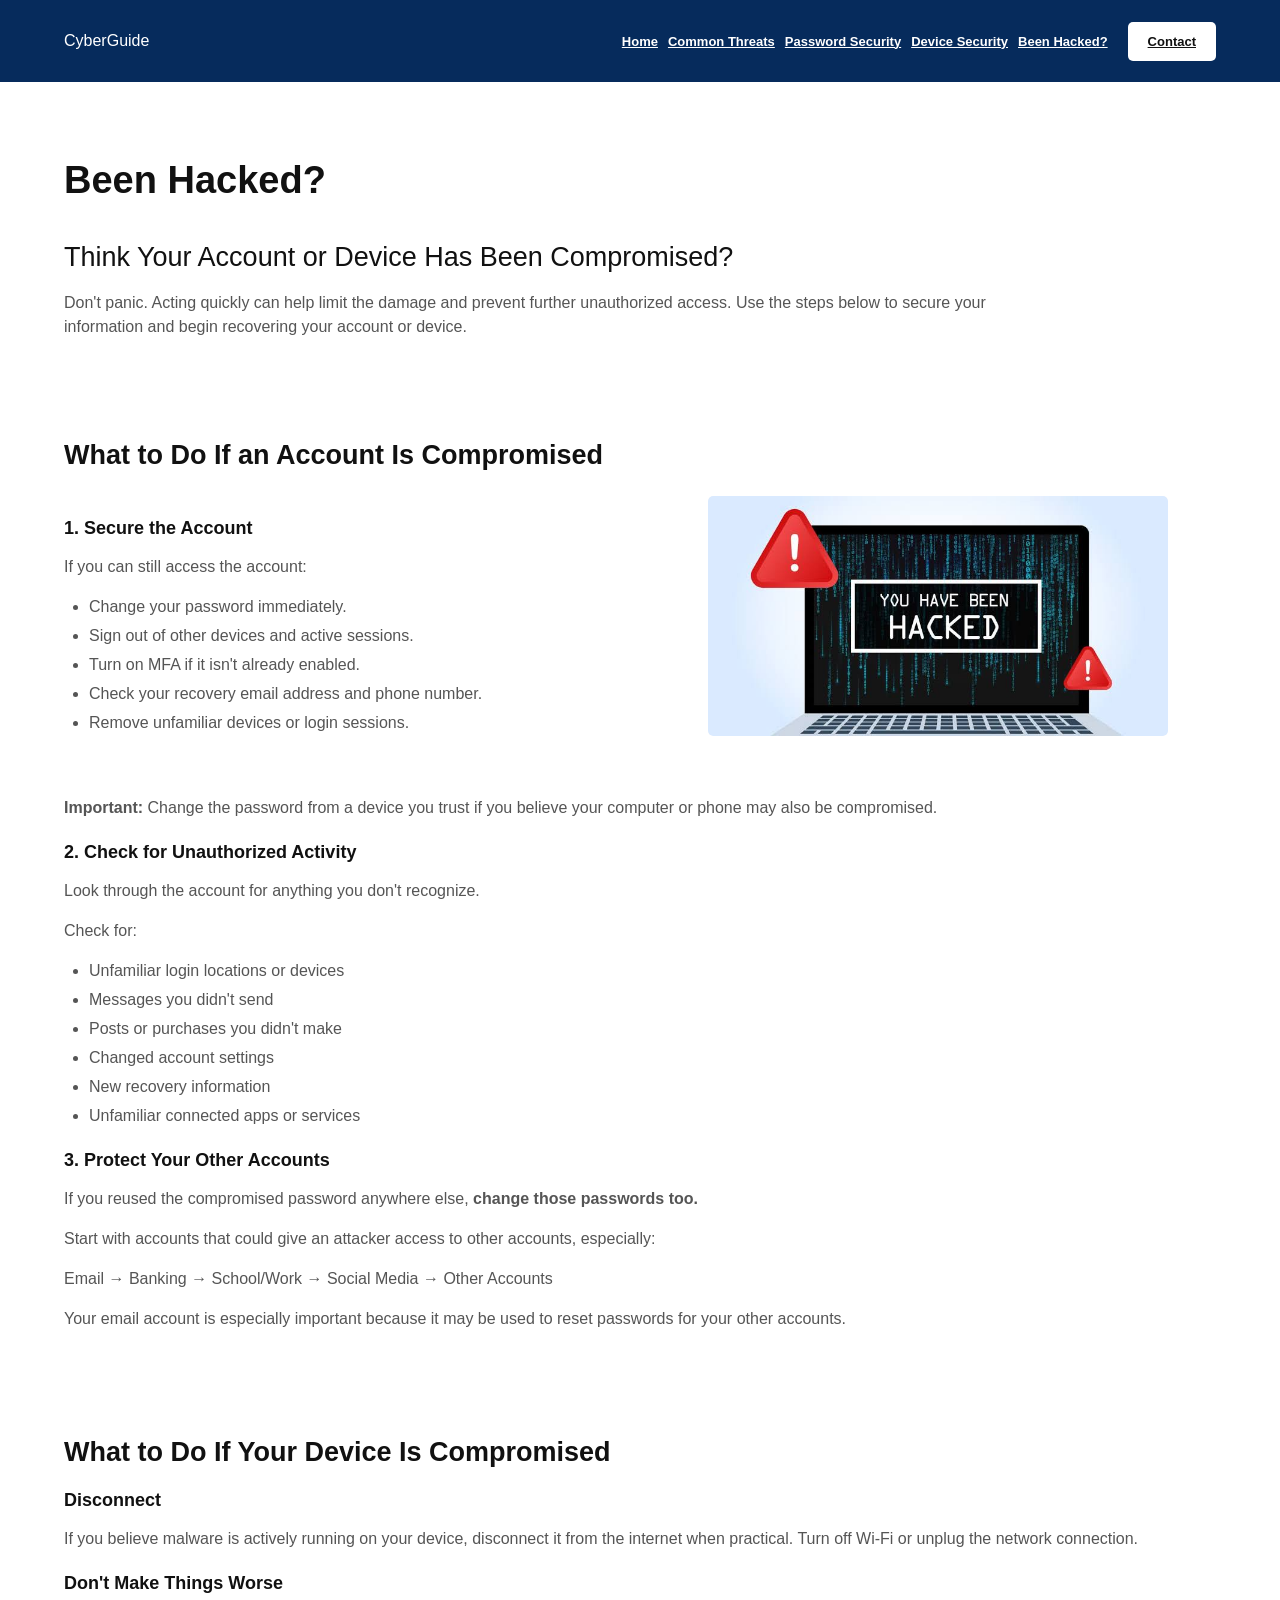
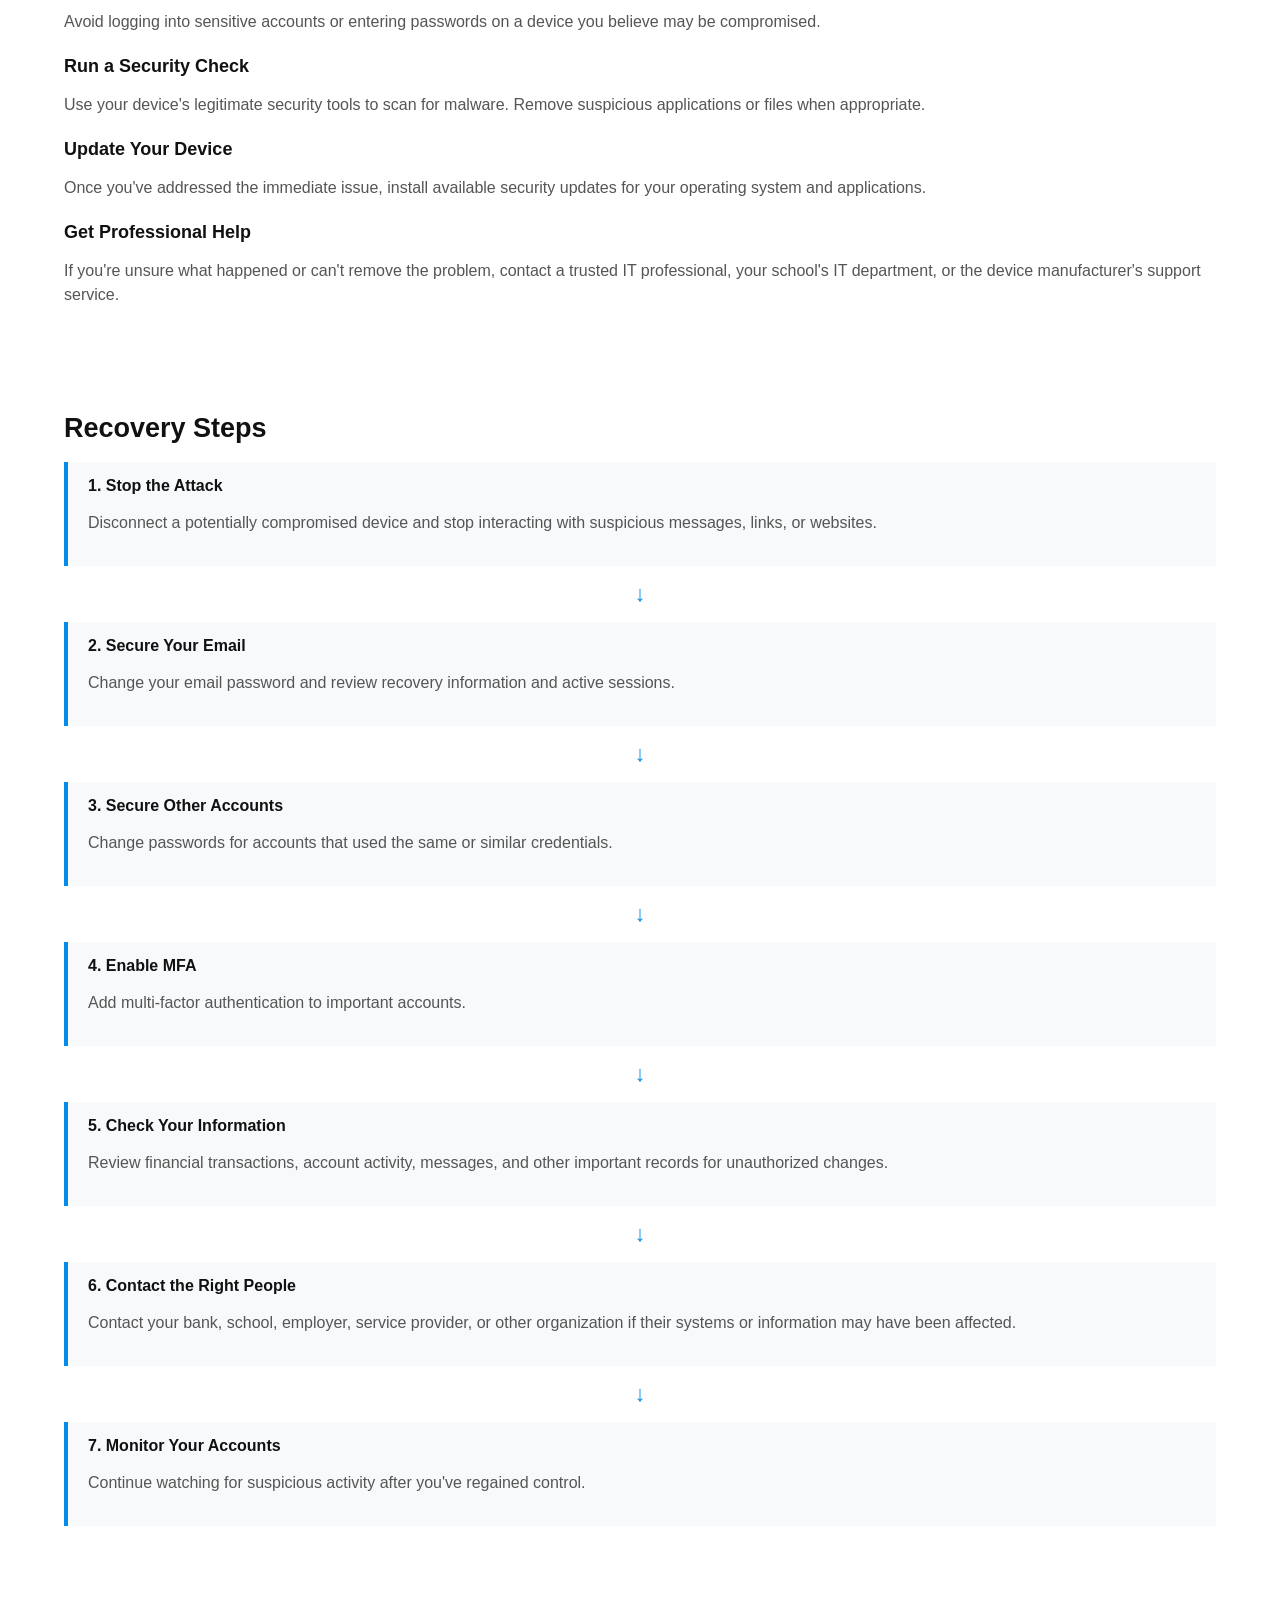
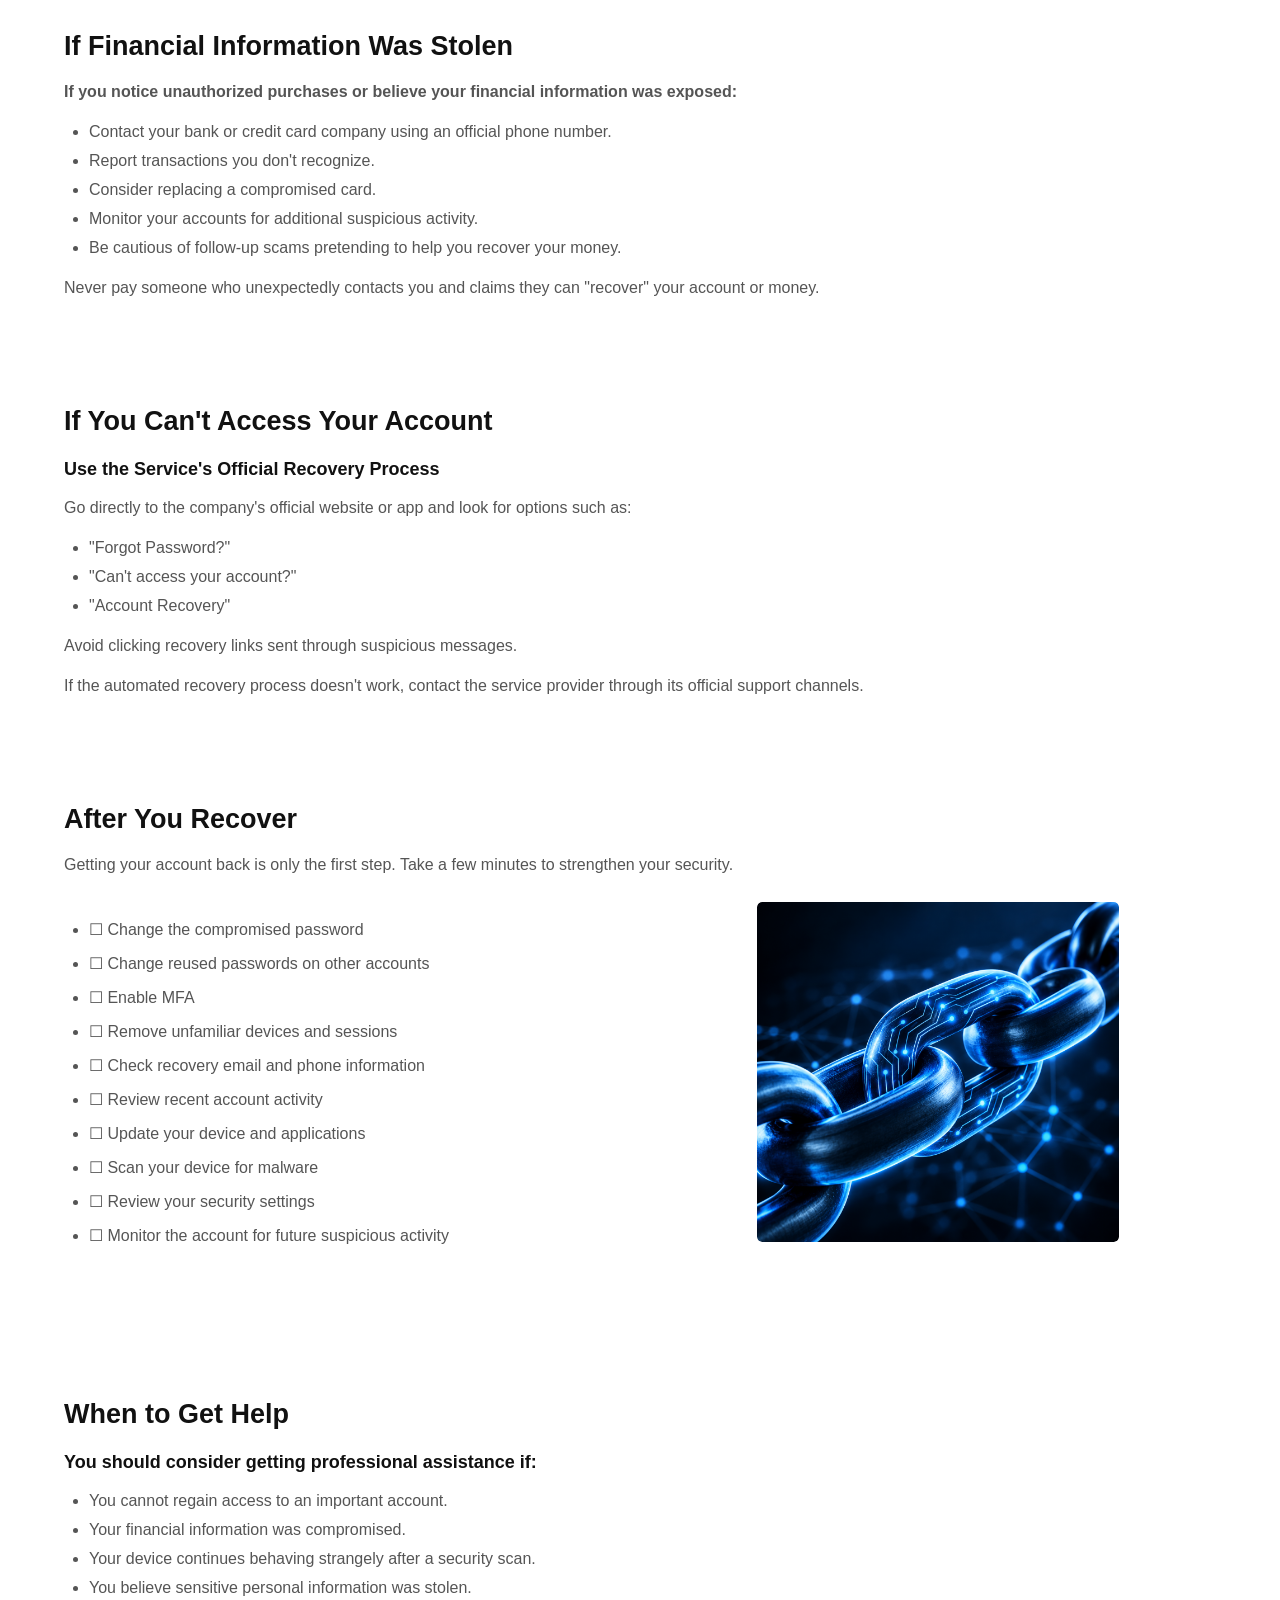
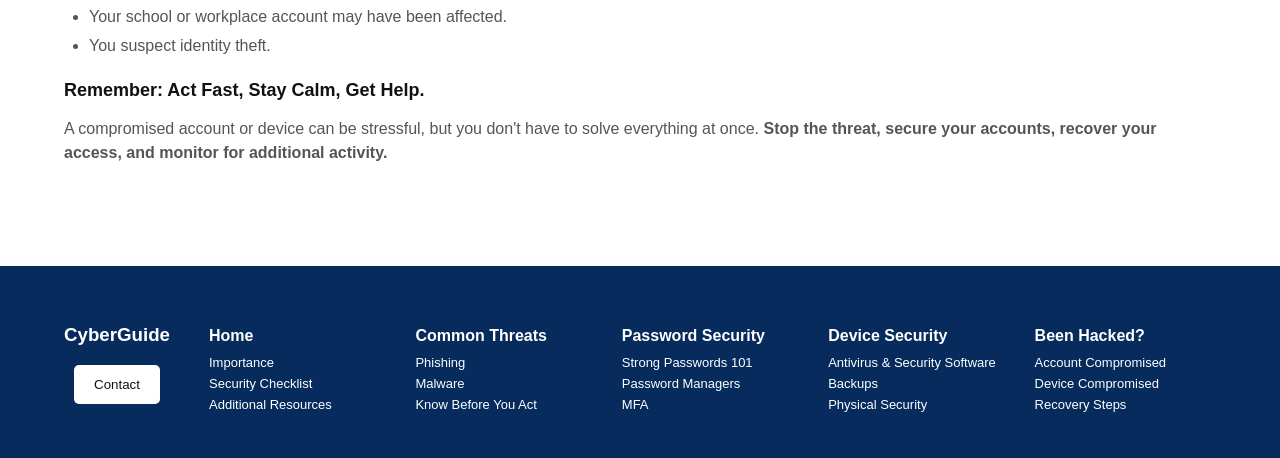
==== commit 631de9ed: "Update been-hacked.html" ====
--- a/been-hacked.html
+++ b/been-hacked.html
@@ -460,6 +460,7 @@
             <div class="footer-column">
                 <h4>Password Security</h4>
                 <a href="password-security.html">Strong Passwords 101</a>
+                <a href="password-security.html">Password Managers</a>
                 <a href="password-security.html">MFA</a>
             </div>
 
--- a/styles.css
+++ b/styles.css
@@ -706,14 +706,14 @@
     overflow: hidden;
 }
 
-/* Max height a bit taller than the checklist next to it */
+/* Max height roughly matches the checklist next to it */
 
 .cyber-image img {
     display: block;
     width: auto;
     max-width: 100%;
     height: auto;
-    max-height: 420px;
+    max-height: 340px;
     border-radius: 5px;
 }
 
